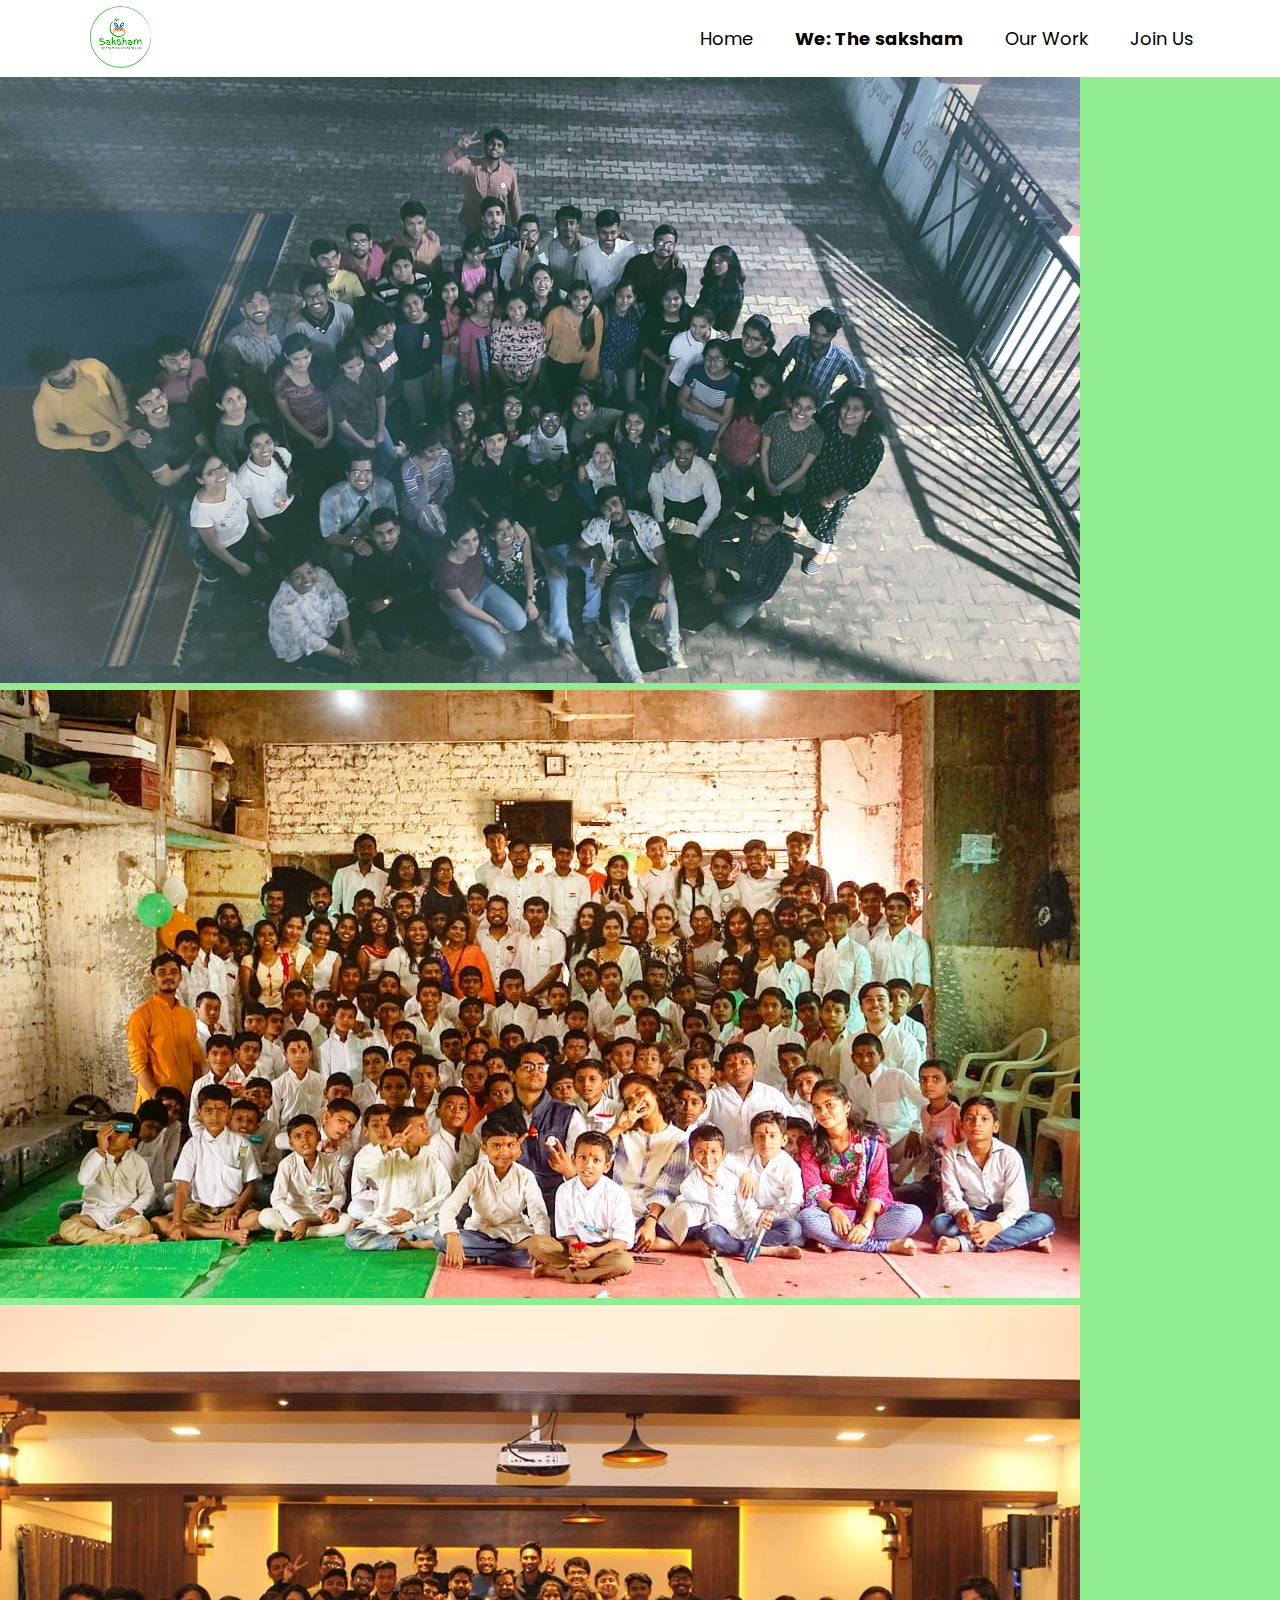
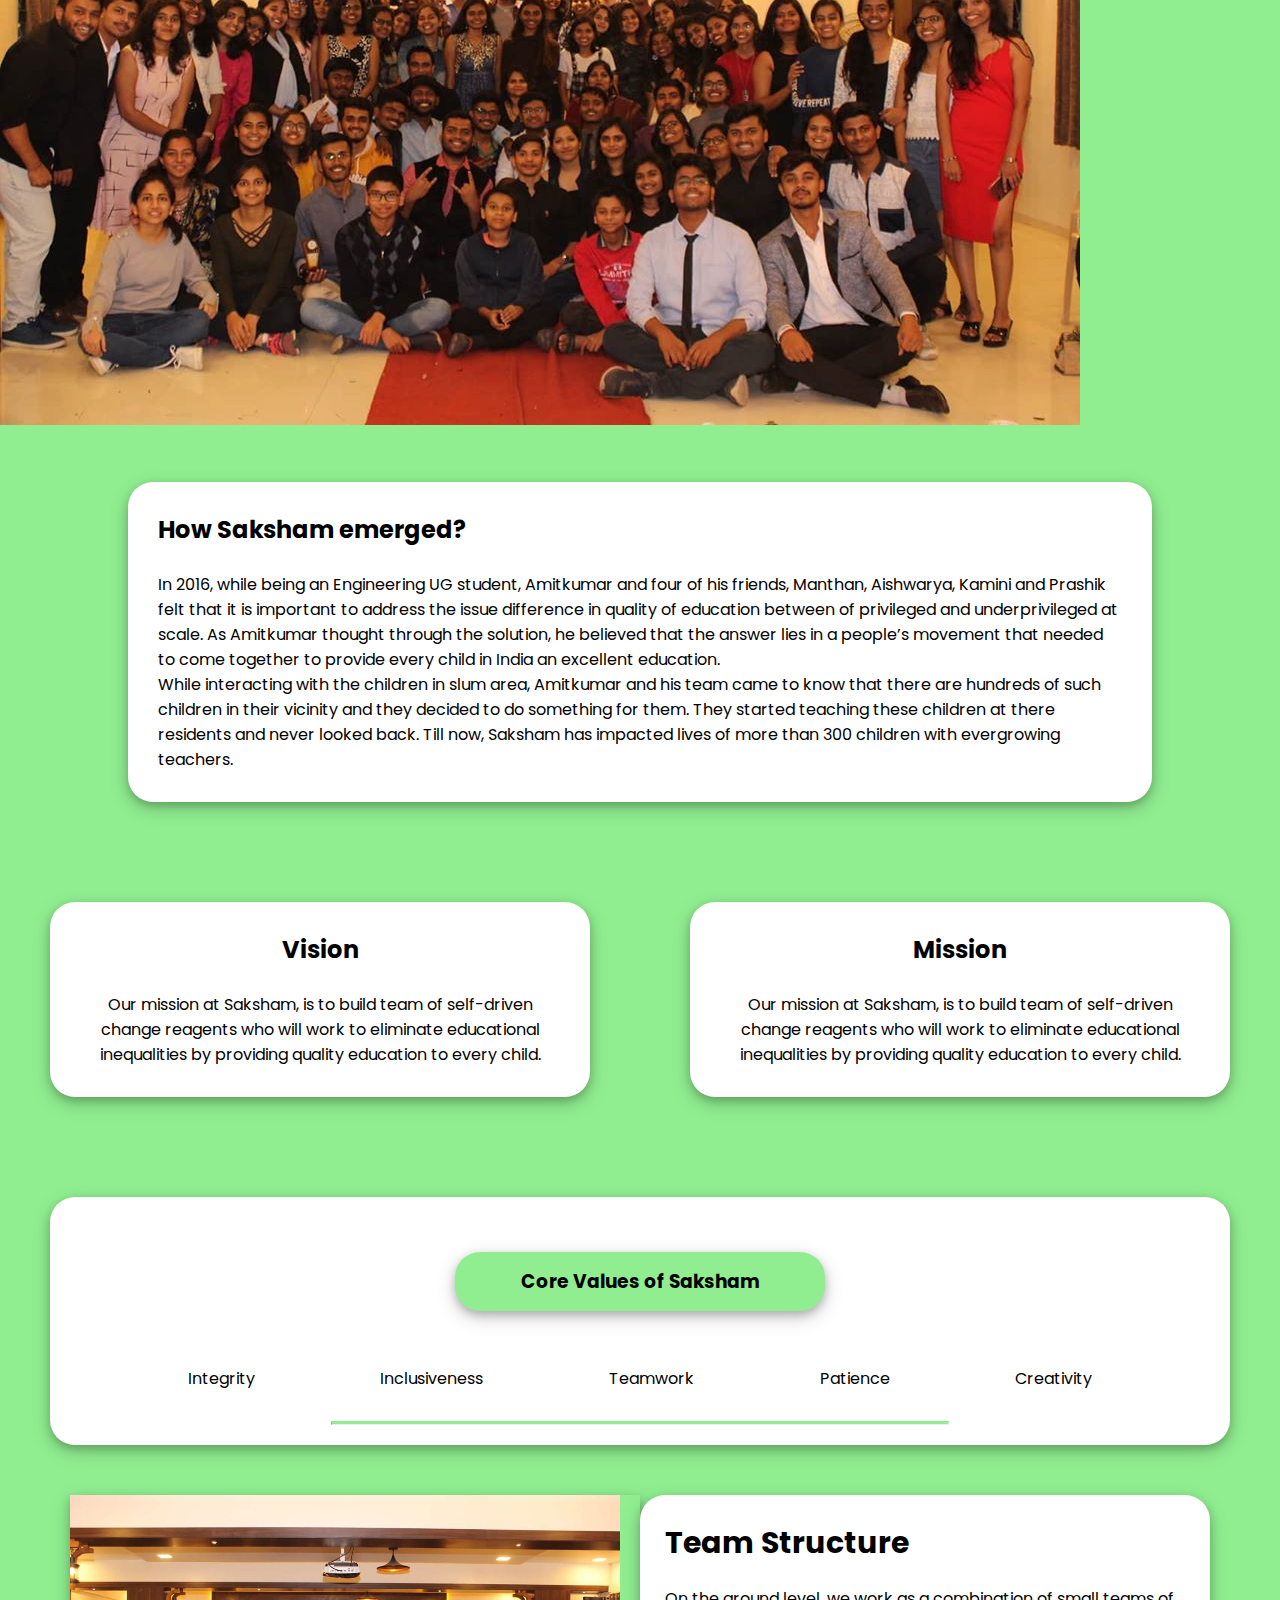
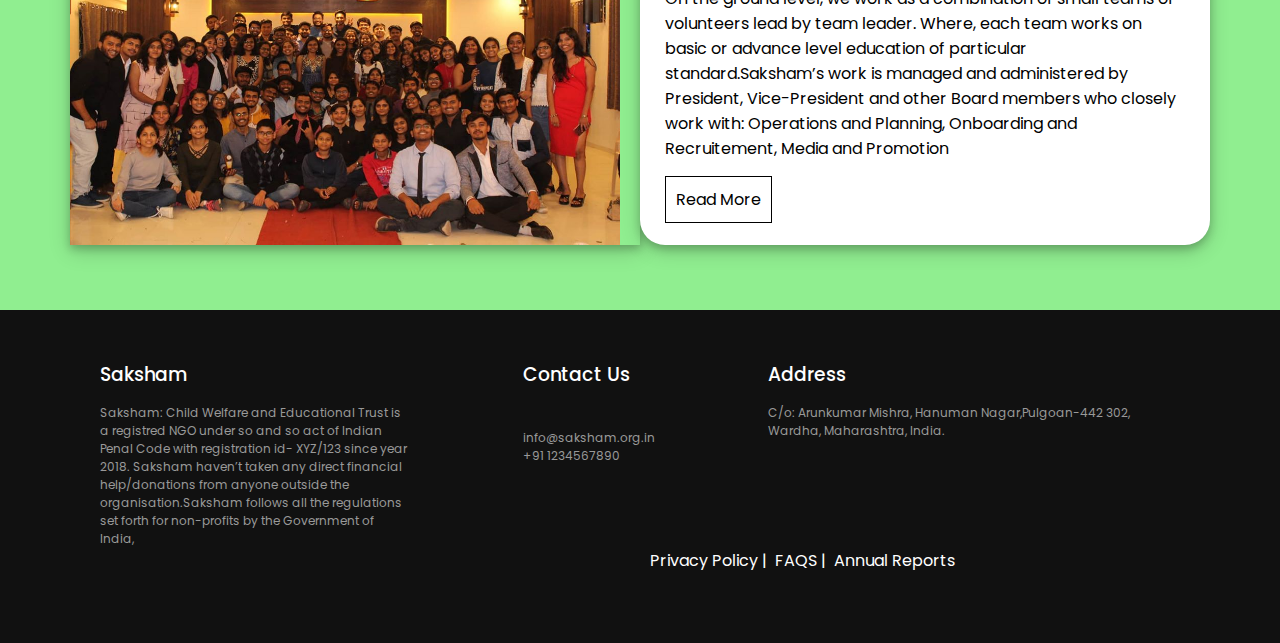
==== index.html @ bc0b61b4 "Updated index.html" ====
<!DOCTYPE html>
<html lang="en">
<head>
    <meta charset="UTF-8">
    <meta name="viewport" content="width=device-width, initial-scale=1.0">
	<link rel="stylesheet" href="https://stackpath.bootstrapcdn.com/bootstrap/4.5.0/css/bootstrap.min.css" integrity="sha384-9aIt2nRpC12Uk9gS9baDl411NQApFmC26EwAOH8WgZl5MYYxFfc+NcPb1dKGj7Sk" crossorigin="anonymous"> 
    	<link rel="stylesheet" href="https://stackpath.bootstrapcdn.com/font-awesome/4.7.0/css/font-awesome.min.css" integrity="sha384-wvfXpqpZZVQGK6TAh5PVlGOfQNHSoD2xbE+QkPxCAFlNEevoEH3Sl0sibVcOQVnN" crossorigin="anonymous">
    	
	<script src="https://code.jquery.com/jquery-3.5.1.slim.min.js" integrity="sha384-DfXdz2htPH0lsSSs5nCTpuj/zy4C+OGpamoFVy38MVBnE+IbbVYUew+OrCXaRkfj" crossorigin="anonymous"></script>
    <script src="https://cdn.jsdelivr.net/npm/popper.js@1.16.0/dist/umd/popper.min.js" integrity="sha384-Q6E9RHvbIyZFJoft+2mJbHaEWldlvI9IOYy5n3zV9zzTtmI3UksdQRVvoxMfooAo" crossorigin="anonymous"></script>
    <script src="https://stackpath.bootstrapcdn.com/bootstrap/4.5.0/js/bootstrap.min.js" integrity="sha384-OgVRvuATP1z7JjHLkuOU7Xw704+h835Lr+6QL9UvYjZE3Ipu6Tp75j7Bh/kR0JKI" crossorigin="anonymous"></script>
    <script src="script.js"></script>
	
	<link rel="icon" href="image/FinalLogo.png">
    <title>Saksham’s Home Page</title>
    <link rel="stylesheet" href="css/home.css">
	<link rel="stylesheet" href="css/basicStyling.css">
 
</head>

<body>
    <nav class="navbar">
        <div class="logo">
            <a href="#">
                <img src="image/FinalLogo.png" alt="see logo">
            </a>
        </div>

        <ul class="menu-items">
            <li>
                <a href="home.html" data-toggle="tooltip" title="Home">Home</a>
            </li>
            <li>
                <a href="#" style="font-weight: bold;" data-toggle="tooltip" ><!--title="Click here to know more about Saksham"-->We: The saksham</a>
            </li>
            <li>
                <a href="#" data-toggle="tooltip" title="Our Work & contribution towards society">Our Work</a>
            </li>
            <li>
                <a href="#" data-toggle="tooltip" title="Join Saksham">Join Us</a>
            </li>
           
        </ul>
    </nav>
	<!--Carousel for top images -->
        <div id="carouselExampleIndicators" class="carousel slide" data-ride="carousel">
            <ol class="carousel-indicators">
              <li data-target="#carouselExampleIndicators" data-slide-to="0" class="active"></li>
              <li data-target="#carouselExampleIndicators" data-slide-to="1"></li>
              <li data-target="#carouselExampleIndicators" data-slide-to="2"></li>
            </ol>
            <div class="carousel-inner">
              <div class="carousel-item active">
                <img class="d-block w-100" id="image" src="image/footer.jpg" alt="First slide">
              </div>
              <div class="carousel-item">
                <img class="d-block w-100" id="image" src="image/footer2.jpg" alt="Second slide" >
              </div>
              <div class="carousel-item">
                <img class="d-block w-100" id="image" src="image/footer1.jpg" alt="Third slide">
              </div>
            </div>
            <a class="carousel-control-prev" href="#carouselExampleIndicators" role="button" data-slide="prev">
              <span class="carousel-control-prev-icon" aria-hidden="true"></span>
              <span class="sr-only">Previous</span>
            </a>
            <a class="carousel-control-next" href="#carouselExampleIndicators" role="button" data-slide="next">
              <span class="carousel-control-next-icon" aria-hidden="true"></span>
              <span class="sr-only">Next</span>
            </a>
        </div>
		
		<div class="bg">
			<div class="main-text">
				<h2>How Saksham emerged?</h2>
				<br>
				<p>In 2016, while being an Engineering UG student, Amitkumar and four of his friends, Manthan, Aishwarya, Kamini and Prashik felt that it is important to address the
					issue difference in quality of education between of privileged and underprivileged at scale. As Amitkumar
					thought through the solution, he believed that the answer lies in a people’s
					movement that needed to come together to provide every child in India an excellent
					education.
				</p>
				<p>
					While interacting
					with the children in slum area, Amitkumar and his team came to know that there are hundreds of such children
					in their vicinity and they decided to do something for them. They started teaching these children at there residents and never looked back. Till now, Saksham has impacted lives of more than 300 children with evergrowing teachers.     
				</p>
			</div>
		</div>
		
		<div class="VM">
                <div class="vision">
                    <h2>Vision</h2>
					<br>
                    <p>Our mission at Saksham, is to build team of self-driven change reagents who will work to eliminate educational inequalities by providing quality education to every child.         
                    </p>

                </div>
                <div class="vision">
                    <h2>Mission</h2>
					<br>
                    <p>Our mission at Saksham, is to build team of self-driven change reagents who will work to eliminate educational inequalities by providing quality education to every child.     
                    </p>

                </div>
        </div>
		
		
		
		<div class="value">
				<div class="title">
                <h3>Core Values of Saksham</h3>
				</div>
                <div class="value_container">
                    <ul class="menu-items">
                        <li>
                            Integrity
                        </li>
                        <li>
                            Inclusiveness
                        </li>
                        <li>
                            Teamwork
                        </li>
                        <li>
                            Patience
                        </li>
                        <li>
                            Creativity
                        </li>
                       
                    </ul>
				<hr class="solid">

                </div>
		</div>
		
		<!--section class="details-section">
                
                <div class="section-content">
                    <img src="image/footer1.jpg" width="550" height="350"> 
                
                   
               
                    <div class="parallax-content">
                        <h2>Team Structure </h2>
						<br>
                        <p>On the ground level, we work as a combination of small teams of volunteers lead by team leader. Where, each team works on basic or advance level education of particular standard.Saksham’s work is managed and administered by President, Vice-President and other Board members who closely work with: Operations and Planning, Onboarding and Recruitement, Media and Promotion
        
						</p>
                    </div>
                
                </div>
        </section-->
		
		<div class="container">
				<div class="imgBx">
					<img src="image/footer1.jpg" width="550" height="350"> 
				</div>
				<div class= "card">
				<div class="contentBx">
					<div class="content">
						<h2>Team Structure</h2>
						<p>On the ground level, we work as a combination of small teams of
						volunteers lead by team leader. Where, each team works on basic or 
						advance level education of particular standard.Saksham’s work is 
						managed and administered by President, Vice-President and other 
						Board members who closely work with: Operations and Planning, 
						Onboarding and Recruitement, Media and Promotion
						</p>
						<a href="#">Read More</a>
					</div>
			   </div>
		       </div>
		</div>
		
		<!-- footer -->
        <footer>
           <!--<ul>
                <div class="sci">
                    <li>
                        <a href="#" data-toggle="tooltip" title="Facebook Page"><i class="fa fa-facebook-official" aria-hidden="true"></i></a>
                    </li>
                    <li>
                       <a href="#" data-toggle="tooltip" title="Twitter"><i class="fa fa-twitter" aria-hidden="true"></i></a>
                   </li>
                   <li>
                       <a href="#" data-toggle="tooltip" title="Instagram"><i class="fa fa-instagram" aria-hidden="true"></i></a>
                   </li>
                   <li>
                       <a href="#" data-toggle="tooltip" title="Youtube Channel"><i class="fa fa-youtube-play" aria-hidden="true"></i></a>
                   </li>
                </div>
            </ul>-->
		
         <div class="container1">
           
             <div class=" sec saksham">
                <h3>Saksham </h3>
                <p>Saksham: Child Welfare and  Educational Trust is a registred NGO under so and so act of Indian Penal Code
				with registration id- XYZ/123 since year 2018. Saksham haven’t taken any direct financial help/donations 
				from anyone outside the organisation.Saksham follows all the regulations set forth for non-profits by 
				the Government of India,
             </div>

            
            <div class="contactus">
               <h3>Contact Us </h3>
			   <br>
               <p>info@saksham.org.in 
			   <br>+91 1234567890

				</p>
            </div>
            <div class="adress">
               <h3>Address </h3>
               <p>C/o: Arunkumar Mishra,
				  Hanuman Nagar,Pulgoan-442 302,
				<br>
				  Wardha, Maharashtra, India.

			   </p>
            </div>
           
           
       <!-- college pic collage -->
           <div class="foot">
               <!-- college info -->
				
                   <!-- footer links -->
               
                    <a href="Privacy Policy">Privacy Policy   |</a>&nbsp;&nbsp;

               
                  
                    <a href="FAQs.html">	FAQS   |</a>&nbsp;&nbsp;

                  
                    <a href="Annual Reports.html">	 Annual Reports   </a>

                   
                  
           </div>
            
                   
        </footer>

		
		
</body>
</html>
---- css/home.css ----
@import url('https://fonts.googleapis.com/css?family=Poppins:200,300,400,500,600,700,800,900&display=swap');
*
{
	margin: 0;
	padding: 0;
	box-sizing: border-box;
	font-family: 'Poppins',sans-serif;
}

.main-text {
	background-color: white;
        width: 80%;
    	margin: 50px auto;
	color: black;
	padding: 30px;
	margin-bottom: 50px;
	border-radius:25px;
	box-shadow: 0 4px 8px 0 rgba(0, 0, 0, 0.2), 0 6px 20px 0 rgba(0, 0, 0, 0.19);
}

.VM {
	background-color: lightgreen;
   	display: flex ;
    /*text-align: center;
    width: auto;*/
    	justify-content: center;
}


.VM .vision {
	background-color: lightgreen;
    	background-color: white;
    	margin: 50px;
	text-align: center;
    /*margin-bottom: 50px;
    line-height: 20px;*/
    	position: relative;
	padding: 30px;
	box-shadow: 0 4px 8px 0 rgba(0, 0, 0, 0.2), 0 6px 20px 0 rgba(0, 0, 0, 0.19);
	border-radius:25px;
}


.value {
    	background-color: white;
    	text-align: center;
    	margin:50px;
    	justify-content: center;
    	padding: 75px;
	padding-top: 55px;
	padding-bottom: 20px;
	box-shadow: 0 4px 8px 0 rgba(0, 0, 0, 0.2), 0 6px 20px 0 rgba(0, 0, 0, 0.19);
	border-radius:25px;
}

.title h3 {
	background-color: lightgreen;
	color: black;
   	padding: 15px;
	padding-left: 10px;
	padding-right: 10px;
	width: 36%;
	margin: auto;
	box-shadow: 0 4px 8px 0 rgba(0, 0, 0, 0.2), 0 6px 20px 0 rgba(0, 0, 0, 0.19);
	border-radius:25px;
}

.value_container .menu-items {
    	display: flex;
    	list-style-type: none;
	justify-content: center;
}

.value_container li {
    	margin: 0 50px;
	/*padding-top: 30px;
    padding-bottom: 30px;*/
	margin: 75px auto;
	margin-bottom: 30px;
	margin-top: 55px;
}

hr.solid {
  	border-top: 3px solid lightgreen;
  	width: 60%;
  	margin: auto;
}

.container{
	position: relative;
	max-width: 1000px;
	display: flex;
	justify-content: center;
	align-items: center;
	min-width: 100%;
	min-height: 100%;
	margin: auto;
	margin-top: 40px;
	border-radius:0px;
}

.container .imgBx {
	position: relative;
	width: 570px;
	height: 350px;
	box-shadow: 0 4px 8px 0 rgba(0, 0, 0, 0.2), 0 6px 20px 0 rgba(0, 0, 0, 0.19);
}

.container .card {
	background-color: white;
	position: relative;
	width: 570px;
	height: 350px;
	padding: 25px;	
	border: none;
	box-shadow: 0 4px 8px 0 rgba(0, 0, 0, 0.2), 0 6px 20px 0 rgba(0, 0, 0, 0.19);
	border-radius:25px;
}

.container .card h2{
	font-size: 30px;
	color: black;
}

.container .card p{
	margin-top: 20px;
	color: black;
}

.container .card a{
	display: inline-block;
	margin-top: 15px;
	color: black;
	text-decoration: none;
	padding: 10px;
	border: 1px solid black;
}

/*.container .card {
	position: relative;
	display: flex;
	justify-content: center;
	align-items: center;
	flex-wrap: wrap;
	width: 90%;
	background: lightblue;
}





.container .card {
	position: absolute;
	left: 510px;
	width: 500px;
	height: 400px;
	background: lightblue;
	display: flex;
	justify-content: center;
	align-items: center;
}

.container .card h2{
	font-size: 30px;
	color: black;
}

.container .card p{
	margin-top: 10px;
	color: black;
}

.container .card a{
	display: inline-block;
	margin-top: 15px;
	color: black;
	text-decoration: none;
	padding: 10px;
	border: 1px solid black;
}*/

.footer-out {
	    width: 100%;
	    height: auto;
	    padding: 10px 10px;
	    background: #111;
	    display: flex;
	    justify-content: center;
	    margin-top: 10px;
}

footer {
	    width: 100%;
	    height: auto;
	    padding: 50px 100px;
	    background: #111;
	    display: flex;
	    justify-content: left;
	    flex-direction: row;
	    margin-top: 65px;
}


.sci {
    	   margin: auto;
    	   display: flex;
}
.sci ultra-condensed{
	   margin: auto;
}
.sci li {
    	  list-style: none;
}
.sci li a {
	    display: inline-block;
	    margin: 0 20px;
	    width: 100px;
}
footer .container1 {
	    display: flex;
	    margin-right: 50px;
	    justify-content: space-between;
	    flex-wrap: wrap ;
	    flex-direction: row;
}


footer .container1 .saksham {
	    width: 30%;

}
footer .container1 h3 {
	    position: relative;
	    color: #fff;
	    font-weight: 500;
	    margin-bottom: 15px;

}
footer .container1  h2:before
{
	    content: '';
	    position: absolute;
	    bottom: -5px;
	    left: 0;
	    width: 50px;
	    height: 2px;
	    background: #f00;
}
footer  p {
	    color: #999;
	    font-size: 12px;

}
footer .foot {
	    display: flex;
	    padding-left: 500px;
	    padding-bottom: 20px;
	    margin-left: 50px;
	    text-decoration: none;
}
.foot li {
    	    list-style: none;
}
/*
.foot li a {
    display: inline-block;
    margin: 0 20px;
    width: 100px;
}
---- css/basicStyling.css ----
body, html {
    width: 100%;
	min-height: 100vh;
	/*display: flex;*/
	justify-content: center;
	align-items: center;
	background-color:lightgreen;
}

a {
    color: white;
    text-decoration: none;
}

body {
    background-size: cover;
}

/*.bg {
	margin: 0;
	background: url('img/bg.svg') no-repeat;
	height: 100%;
	width: 100%;
}*/


.navbar {
    display: flex;
    justify-content: space-between;
    align-items: center;
    background-color: white;

    z-index: 200;
    padding: 0 86px;
    position: fixed; 
    top: 0; 
    width: 100%; 
    transition: top 0.3s;

}
.navbar .menu-items {
    display: flex;
    list-style-type: none;
}

.navbar .menu-items li {

    margin: 0 21px;

}
.navbar .menu-items li:nth-last-of-type(1) {
    margin-right: 0;
}

/*.navbar .menu-items li a:hover {
    background: rgb(38, 199, 38);
    color: black;
  }*/
  
.navbar .menu-items li a {
    text-decoration: none;
    color: black;
    font-size: 18px;

}
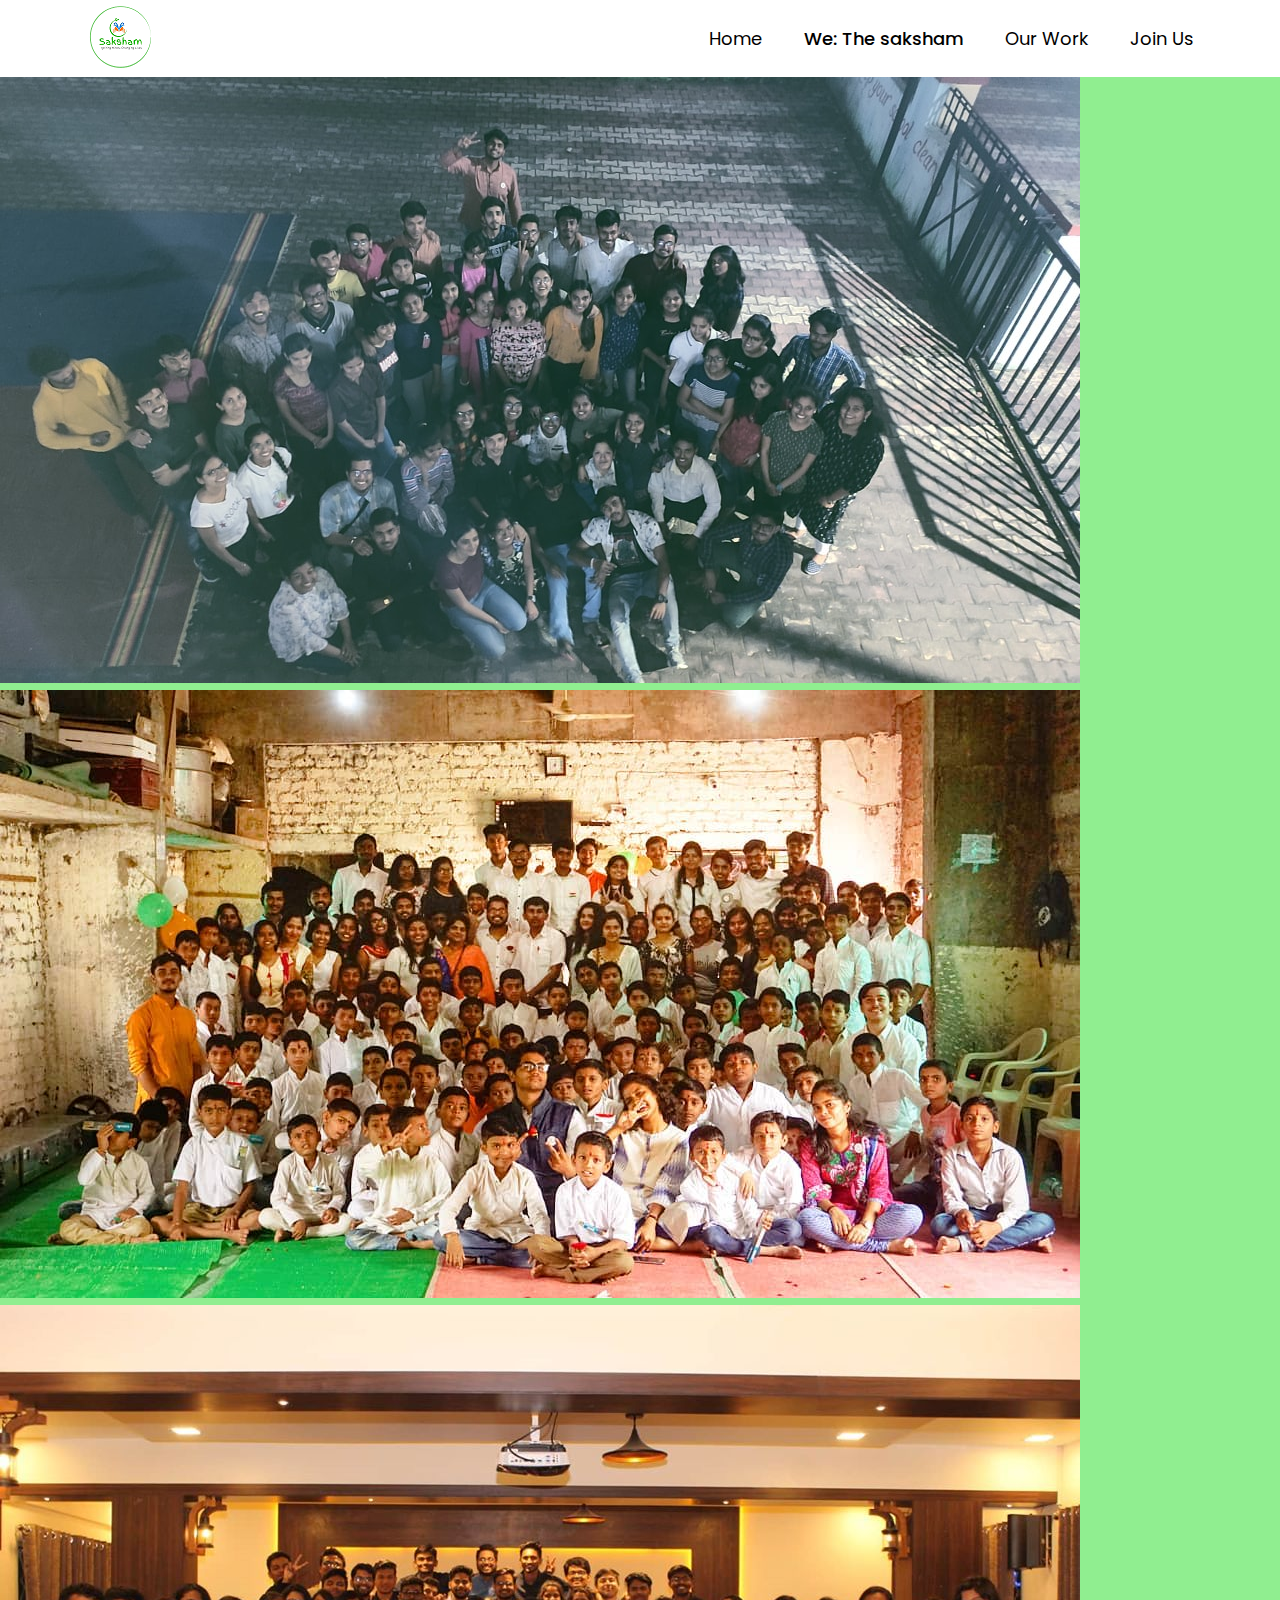
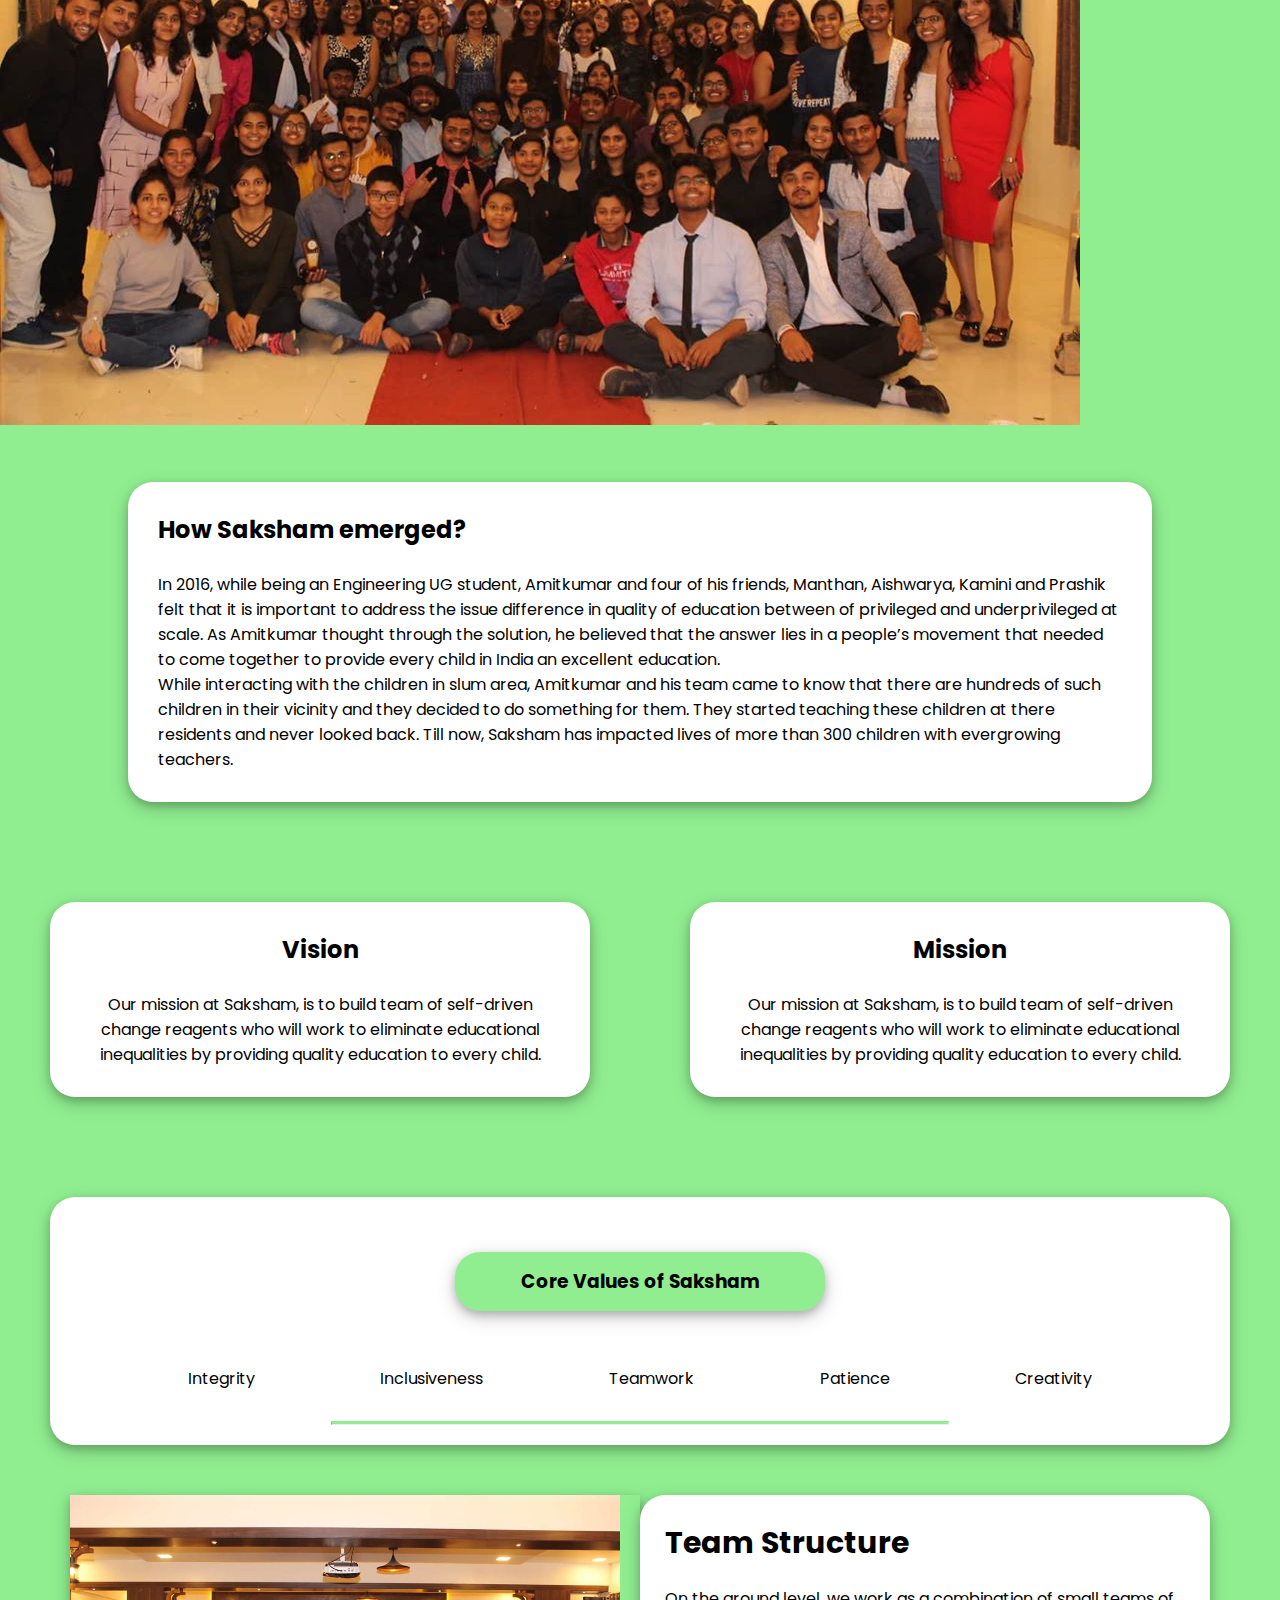
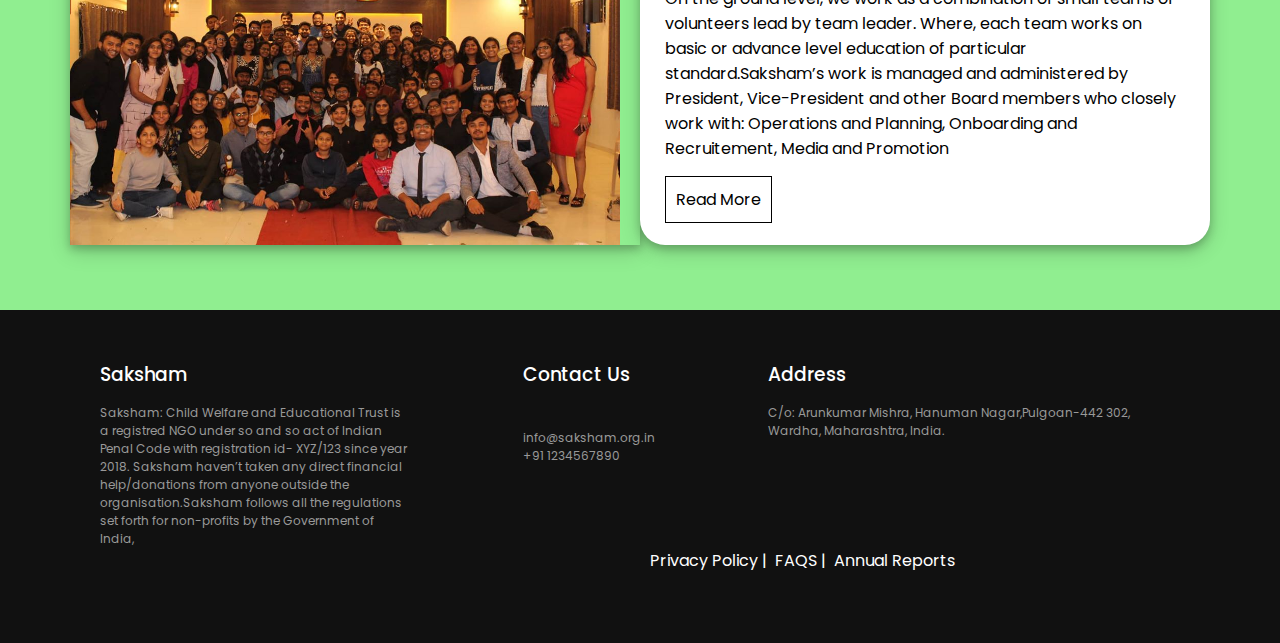
==== commit 97af8d64: "Update index.html" ====
--- a/index.html
+++ b/index.html
@@ -12,7 +12,7 @@
     <script src="script.js"></script>
 	
 	<link rel="icon" href="image/FinalLogo.png">
-    <title>Saksham’s Home Page</title>
+    <title>We: The Saksham</title>
     <link rel="stylesheet" href="css/home.css">
 	<link rel="stylesheet" href="css/basicStyling.css">
  
@@ -31,7 +31,7 @@
                 <a href="home.html" data-toggle="tooltip" title="Home">Home</a>
             </li>
             <li>
-                <a href="#" style="font-weight: bold;" data-toggle="tooltip" ><!--title="Click here to know more about Saksham"-->We: The saksham</a>
+                <a href="#" style="font-weight: 500;" data-toggle="tooltip" ><!--title="Click here to know more about Saksham"-->We: The saksham</a>
             </li>
             <li>
                 <a href="#" data-toggle="tooltip" title="Our Work & contribution towards society">Our Work</a>
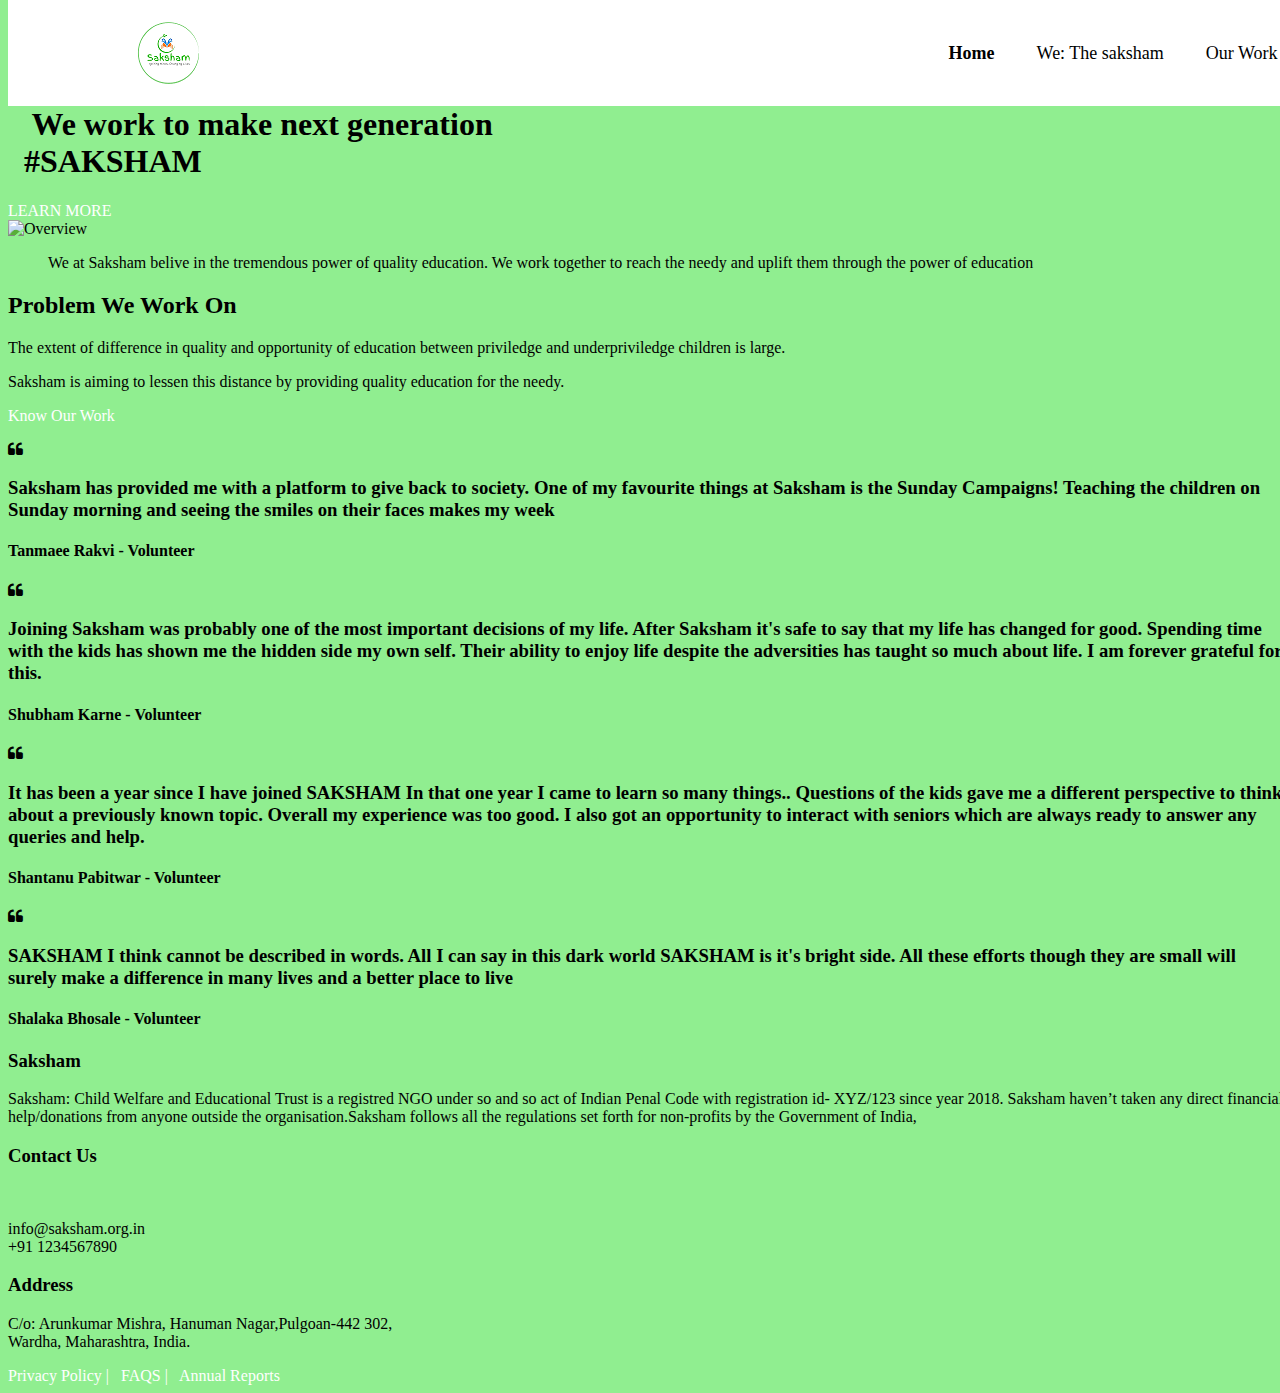
==== commit 5fafa5ec: "Updated three pages" ====
--- a/index.html
+++ b/index.html
@@ -1,181 +1,175 @@
 <!DOCTYPE html>
 <html lang="en">
 <head>
-    <meta charset="UTF-8">
-    <meta name="viewport" content="width=device-width, initial-scale=1.0">
-	<link rel="stylesheet" href="https://stackpath.bootstrapcdn.com/bootstrap/4.5.0/css/bootstrap.min.css" integrity="sha384-9aIt2nRpC12Uk9gS9baDl411NQApFmC26EwAOH8WgZl5MYYxFfc+NcPb1dKGj7Sk" crossorigin="anonymous"> 
-    	<link rel="stylesheet" href="https://stackpath.bootstrapcdn.com/font-awesome/4.7.0/css/font-awesome.min.css" integrity="sha384-wvfXpqpZZVQGK6TAh5PVlGOfQNHSoD2xbE+QkPxCAFlNEevoEH3Sl0sibVcOQVnN" crossorigin="anonymous">
+<!--
+Fitness Template
+http://www.templatemo.com/tm-487-fitness
+-->
+<title>Saksham's Home Page</title>
+
+<meta charset="UTF-8">
+<meta name="viewport" content="width=device-width, initial-scale=1, maximum-scale=1">
+
+
+<link rel="stylesheet" href="css/bootstrap.min.css">
+<link rel="stylesheet" href="css/animate.css">
+<link rel="stylesheet" href="css/font-awesome.min.css">
+<link rel="stylesheet" href="css/owl.theme.css">
+<link rel="stylesheet" href="css/owl.carousel.css">
+<link rel="stylesheet" href="https://stackpath.bootstrapcdn.com/bootstrap/4.5.0/css/bootstrap.min.css" integrity="sha384-9aIt2nRpC12Uk9gS9baDl411NQApFmC26EwAOH8WgZl5MYYxFfc+NcPb1dKGj7Sk" crossorigin="anonymous"> 
+<link rel="stylesheet" href="https://stackpath.bootstrapcdn.com/font-awesome/4.7.0/css/font-awesome.min.css" integrity="sha384-wvfXpqpZZVQGK6TAh5PVlGOfQNHSoD2xbE+QkPxCAFlNEevoEH3Sl0sibVcOQVnN" crossorigin="anonymous">
     	
-	<script src="https://code.jquery.com/jquery-3.5.1.slim.min.js" integrity="sha384-DfXdz2htPH0lsSSs5nCTpuj/zy4C+OGpamoFVy38MVBnE+IbbVYUew+OrCXaRkfj" crossorigin="anonymous"></script>
-    <script src="https://cdn.jsdelivr.net/npm/popper.js@1.16.0/dist/umd/popper.min.js" integrity="sha384-Q6E9RHvbIyZFJoft+2mJbHaEWldlvI9IOYy5n3zV9zzTtmI3UksdQRVvoxMfooAo" crossorigin="anonymous"></script>
-    <script src="https://stackpath.bootstrapcdn.com/bootstrap/4.5.0/js/bootstrap.min.js" integrity="sha384-OgVRvuATP1z7JjHLkuOU7Xw704+h835Lr+6QL9UvYjZE3Ipu6Tp75j7Bh/kR0JKI" crossorigin="anonymous"></script>
-    <script src="script.js"></script>
+<!-- Main css -->
+<link rel="stylesheet" href="css/style.css">
+<link rel="stylesheet" href="css/index.css">
+<link rel="stylesheet" href="css/basicStyling.css">
+<link rel="icon" href="image/FinalLogo.png">  
 	
-	<link rel="icon" href="image/FinalLogo.png">
-    <title>We: The Saksham</title>
-    <link rel="stylesheet" href="css/home.css">
-	<link rel="stylesheet" href="css/basicStyling.css">
- 
+<script src="https://code.jquery.com/jquery-3.5.1.slim.min.js" integrity="sha384-DfXdz2htPH0lsSSs5nCTpuj/zy4C+OGpamoFVy38MVBnE+IbbVYUew+OrCXaRkfj" crossorigin="anonymous"></script>
+<script src="https://cdn.jsdelivr.net/npm/popper.js@1.16.0/dist/umd/popper.min.js" integrity="sha384-Q6E9RHvbIyZFJoft+2mJbHaEWldlvI9IOYy5n3zV9zzTtmI3UksdQRVvoxMfooAo" crossorigin="anonymous"></script>
+<script src="https://stackpath.bootstrapcdn.com/bootstrap/4.5.0/js/bootstrap.min.js" integrity="sha384-OgVRvuATP1z7JjHLkuOU7Xw704+h835Lr+6QL9UvYjZE3Ipu6Tp75j7Bh/kR0JKI" crossorigin="anonymous"></script>
+<script src="script.js"></script>
+	   
+
+
 </head>
-
-<body>
-    <nav class="navbar">
-        <div class="logo">
-            <a href="#">
-                <img src="image/FinalLogo.png" alt="see logo">
-            </a>
-        </div>
-
-        <ul class="menu-items">
-            <li>
-                <a href="home.html" data-toggle="tooltip" title="Home">Home</a>
-            </li>
-            <li>
-                <a href="#" style="font-weight: 500;" data-toggle="tooltip" ><!--title="Click here to know more about Saksham"-->We: The saksham</a>
-            </li>
-            <li>
-                <a href="#" data-toggle="tooltip" title="Our Work & contribution towards society">Our Work</a>
-            </li>
-            <li>
-                <a href="#" data-toggle="tooltip" title="Join Saksham">Join Us</a>
-            </li>
-           
-        </ul>
-    </nav>
-	<!--Carousel for top images -->
-        <div id="carouselExampleIndicators" class="carousel slide" data-ride="carousel">
-            <ol class="carousel-indicators">
-              <li data-target="#carouselExampleIndicators" data-slide-to="0" class="active"></li>
-              <li data-target="#carouselExampleIndicators" data-slide-to="1"></li>
-              <li data-target="#carouselExampleIndicators" data-slide-to="2"></li>
-            </ol>
-            <div class="carousel-inner">
-              <div class="carousel-item active">
-                <img class="d-block w-100" id="image" src="image/footer.jpg" alt="First slide">
-              </div>
-              <div class="carousel-item">
-                <img class="d-block w-100" id="image" src="image/footer2.jpg" alt="Second slide" >
-              </div>
-              <div class="carousel-item">
-                <img class="d-block w-100" id="image" src="image/footer1.jpg" alt="Third slide">
-              </div>
-            </div>
-            <a class="carousel-control-prev" href="#carouselExampleIndicators" role="button" data-slide="prev">
-              <span class="carousel-control-prev-icon" aria-hidden="true"></span>
-              <span class="sr-only">Previous</span>
-            </a>
-            <a class="carousel-control-next" href="#carouselExampleIndicators" role="button" data-slide="next">
-              <span class="carousel-control-next-icon" aria-hidden="true"></span>
-              <span class="sr-only">Next</span>
-            </a>
-        </div>
-		
-		<div class="bg">
-			<div class="main-text">
-				<h2>How Saksham emerged?</h2>
-				<br>
-				<p>In 2016, while being an Engineering UG student, Amitkumar and four of his friends, Manthan, Aishwarya, Kamini and Prashik felt that it is important to address the
-					issue difference in quality of education between of privileged and underprivileged at scale. As Amitkumar
-					thought through the solution, he believed that the answer lies in a people’s
-					movement that needed to come together to provide every child in India an excellent
-					education.
-				</p>
-				<p>
-					While interacting
-					with the children in slum area, Amitkumar and his team came to know that there are hundreds of such children
-					in their vicinity and they decided to do something for them. They started teaching these children at there residents and never looked back. Till now, Saksham has impacted lives of more than 300 children with evergrowing teachers.     
-				</p>
-			</div>
-		</div>
-		
-		<div class="VM">
-                <div class="vision">
-                    <h2>Vision</h2>
-					<br>
-                    <p>Our mission at Saksham, is to build team of self-driven change reagents who will work to eliminate educational inequalities by providing quality education to every child.         
-                    </p>
-
-                </div>
-                <div class="vision">
-                    <h2>Mission</h2>
-					<br>
-                    <p>Our mission at Saksham, is to build team of self-driven change reagents who will work to eliminate educational inequalities by providing quality education to every child.     
-                    </p>
-
-                </div>
-        </div>
-		
-		
-		
-		<div class="value">
-				<div class="title">
-                <h3>Core Values of Saksham</h3>
-				</div>
-                <div class="value_container">
-                    <ul class="menu-items">
-                        <li>
-                            Integrity
-                        </li>
-                        <li>
-                            Inclusiveness
-                        </li>
-                        <li>
-                            Teamwork
-                        </li>
-                        <li>
-                            Patience
-                        </li>
-                        <li>
-                            Creativity
-                        </li>
-                       
-                    </ul>
-				<hr class="solid">
-
-                </div>
-		</div>
-		
-		<!--section class="details-section">
-                
-                <div class="section-content">
-                    <img src="image/footer1.jpg" width="550" height="350"> 
-                
-                   
-               
-                    <div class="parallax-content">
-                        <h2>Team Structure </h2>
-						<br>
-                        <p>On the ground level, we work as a combination of small teams of volunteers lead by team leader. Where, each team works on basic or advance level education of particular standard.Saksham’s work is managed and administered by President, Vice-President and other Board members who closely work with: Operations and Planning, Onboarding and Recruitement, Media and Promotion
-        
-						</p>
-                    </div>
-                
-                </div>
-        </section-->
+<body data-spy="scroll" data-target=".navbar-collapse" data-offset="50">
+
+
+<!-- =========================
+     PRE LOADER       
+============================== -->
+<div  class="preloader">
+
+	<div class="sk-spinner sk-spinner-pulse"></div>
+
+</div>
+
+
+
+<nav class="navbar navbar-expand-sm no-radius">
+			<ul class="navbar-nav mr-auto">
+				<div class="logo">
+				<a href="#">
+					<img src="image/FinalLogo.png" alt="see logo">
+				</a>
+				</div>
+			</ul>
+		</div>
+		
+		
+		
+			<ul class="navbar-nav ml-auto menu-items">
+				<li>
+				<a href="#" style="font-weight: 700;"> <!--data-toggle="tooltip" title="Home"-->Home</a>
+				</li>
+				<li>
+				<a href="we.html"  data-toggle="tooltip" title="Know more about Saksham">We: The saksham</a>
+				</li>
+				<li>
+				<a href="our_work.html" data-toggle="tooltip" title="Our Work & contribution towards society">Our Work</a>
+				</li>
+				<li>
+				<a href="#" data-toggle="tooltip" title="Join Saksham">Join Us</a>
+				</li>
+			</ul>
+		</div>
+</nav>
+
+<!-- =========================
+    HOME SECTION   
+============================== -->
+<section id="home" class="parallax-section">
 		
 		<div class="container">
-				<div class="imgBx">
-					<img src="image/footer1.jpg" width="550" height="350"> 
-				</div>
-				<div class= "card">
-				<div class="contentBx">
-					<div class="content">
-						<h2>Team Structure</h2>
-						<p>On the ground level, we work as a combination of small teams of
-						volunteers lead by team leader. Where, each team works on basic or 
-						advance level education of particular standard.Saksham’s work is 
-						managed and administered by President, Vice-President and other 
-						Board members who closely work with: Operations and Planning, 
-						Onboarding and Recruitement, Media and Promotion
-						</p>
-						<a href="#">Read More</a>
-					</div>
-			   </div>
-		       </div>
-		</div>
-		
-		<!-- footer -->
-        <footer>
+			<div class="row">
+
+				<div class="col-md-offset-1 col-md-10 col-sm-12">
+					
+					<h2 class="wow bounceIn" style="color: black;" data-wow-delay="0.9s"><span> &nbsp;&nbsp; Lets #ConnectToEducate &nbsp;&nbsp;</span></h2><br>
+					<h1 class="wow fadeInUp" style="color: black;" data-wow-delay="1.6s"><span>&nbsp;&nbsp; We work to make next generation &nbsp;&nbsp; <br>&nbsp;&nbsp;#SAKSHAM &nbsp;&nbsp;</span></h1>
+					<a href="#overview" class="wow fadeInUp smoothScroll btn btn-default" data-wow-delay="2s">LEARN MORE</a>
+				</div>
+
+			</div>
+		</div>
+</section>
+
+
+<!-- =========================
+    OVERVIEW SECTION   
+============================== -->
+<section id="overview" class="parallax-section">
+	<div class="container">
+		<div class="row">
+
+			<div class="col-md-6 col-sm-12">
+				<img src="images/overview-img.jpg" class="img-responsive" alt="Overview">
+				<blockquote class="wow fadeInUp" data-wow-delay="1.9s">We at Saksham belive in the tremendous power of quality education. We work together to reach the needy and uplift them through the power of education </blockquote>
+			</div>
+
+			<div class="col-md-1"></div>
+
+			<div class="wow fadeInUp col-md-4 col-sm-12" data-wow-delay="1s">
+				<div class="overview-detail">
+					<h2>Problem We Work On </h2>
+					<p>The extent of difference in quality and opportunity of education between priviledge and underpriviledge children is large.</p>
+					<p>Saksham is aiming to lessen this distance by providing quality education for the needy. <p>
+					<a href="our_work.html" class="btn btn-default smoothScroll">Know Our Work</a>
+				</div>
+			</div>
+
+			<div class="col-md-1"></div>
+
+		</div>
+	</div>
+</section>
+
+
+
+
+<!-- =========================
+    TESTIMONIAL SECTION   
+============================== -->
+<section id="testimonial" class="parallax-section">
+	<div class="container">
+		<div class="row">
+
+			<!-- Testimonial Owl Carousel section
+			================================================== -->
+			<div id="owl-testimonial" class="owl-carousel">
+
+				<div class="item col-md-offset-2 col-md-8 col-sm-offset-1 col-sm-10 wow fadeInUp" data-wow-delay="0.6s">
+					<i class="fa fa-quote-left"></i>
+					<h3>Saksham has provided me with a platform to give back to society. One of my favourite things at Saksham is the Sunday Campaigns! Teaching the children on Sunday morning and seeing the smiles on their faces makes my week</h3>
+					<h4>Tanmaee Rakvi - Volunteer</h4>
+				</div>
+
+				<div class="item col-md-offset-2 col-md-8 col-sm-offset-1 col-sm-10 wow fadeInUp" data-wow-delay="0.6s">
+					<i class="fa fa-quote-left"></i>
+					<h3>Joining Saksham was probably one of the most important decisions of my life. After Saksham it's safe to say that my life has changed for good. Spending time with the kids has shown me the hidden side my own self. Their ability to enjoy life despite the adversities has taught so much about life. I am forever grateful for this.</h3>
+					<h4>Shubham Karne - Volunteer</h4>
+				</div>
+
+				<div class="item col-md-offset-2 col-md-8 col-sm-offset-1 col-sm-10 wow fadeInUp" data-wow-delay="0.6s">
+					<i class="fa fa-quote-left"></i>
+					<h3>It has been a year since I have joined SAKSHAM In that one year I came to learn so many things.. Questions of the kids gave me a different perspective to think about a previously known topic. Overall my experience was too good. I also got an opportunity to interact with seniors which are always ready to answer any queries and help.</h3>
+					<h4>Shantanu Pabitwar - Volunteer</h4>
+				</div>
+
+				<div class="item col-md-offset-2 col-md-8 col-sm-offset-1 col-sm-10 wow fadeInUp" data-wow-delay="0.6s">
+					<i class="fa fa-quote-left"></i>
+					<h3>SAKSHAM I think cannot be described in words. All I can say in this dark world SAKSHAM is it's bright side. All these efforts though they are small will surely make a difference in many lives and a better place to live</h3>
+					<h4>Shalaka Bhosale - Volunteer</h4>
+				</div>
+				
+			</div>
+
+		</div>
+	</div>
+</section>
+
+<footer>
            <!--<ul>
                 <div class="sci">
                     <li>
@@ -243,9 +237,21 @@
            </div>
             
                    
-        </footer>
-
-		
-		
+ </footer>
+
+
+<!-- =========================
+     SCRIPTS   
+============================== -->
+<script src="js/jquery.js"></script>
+<script src="js/bootstrap.min.js"></script>
+<script src="js/jquery.parallax.js"></script>
+<script src="js/jquery.nav.js"></script>
+<script src="js/jquery.backstretch.min.js"></script>
+<script src="js/owl.carousel.min.js"></script>
+<script src="js/smoothscroll.js"></script>
+<script src="js/wow.min.js"></script>
+<script src="js/custom.js"></script>
+
 </body>
-</html>
+</html>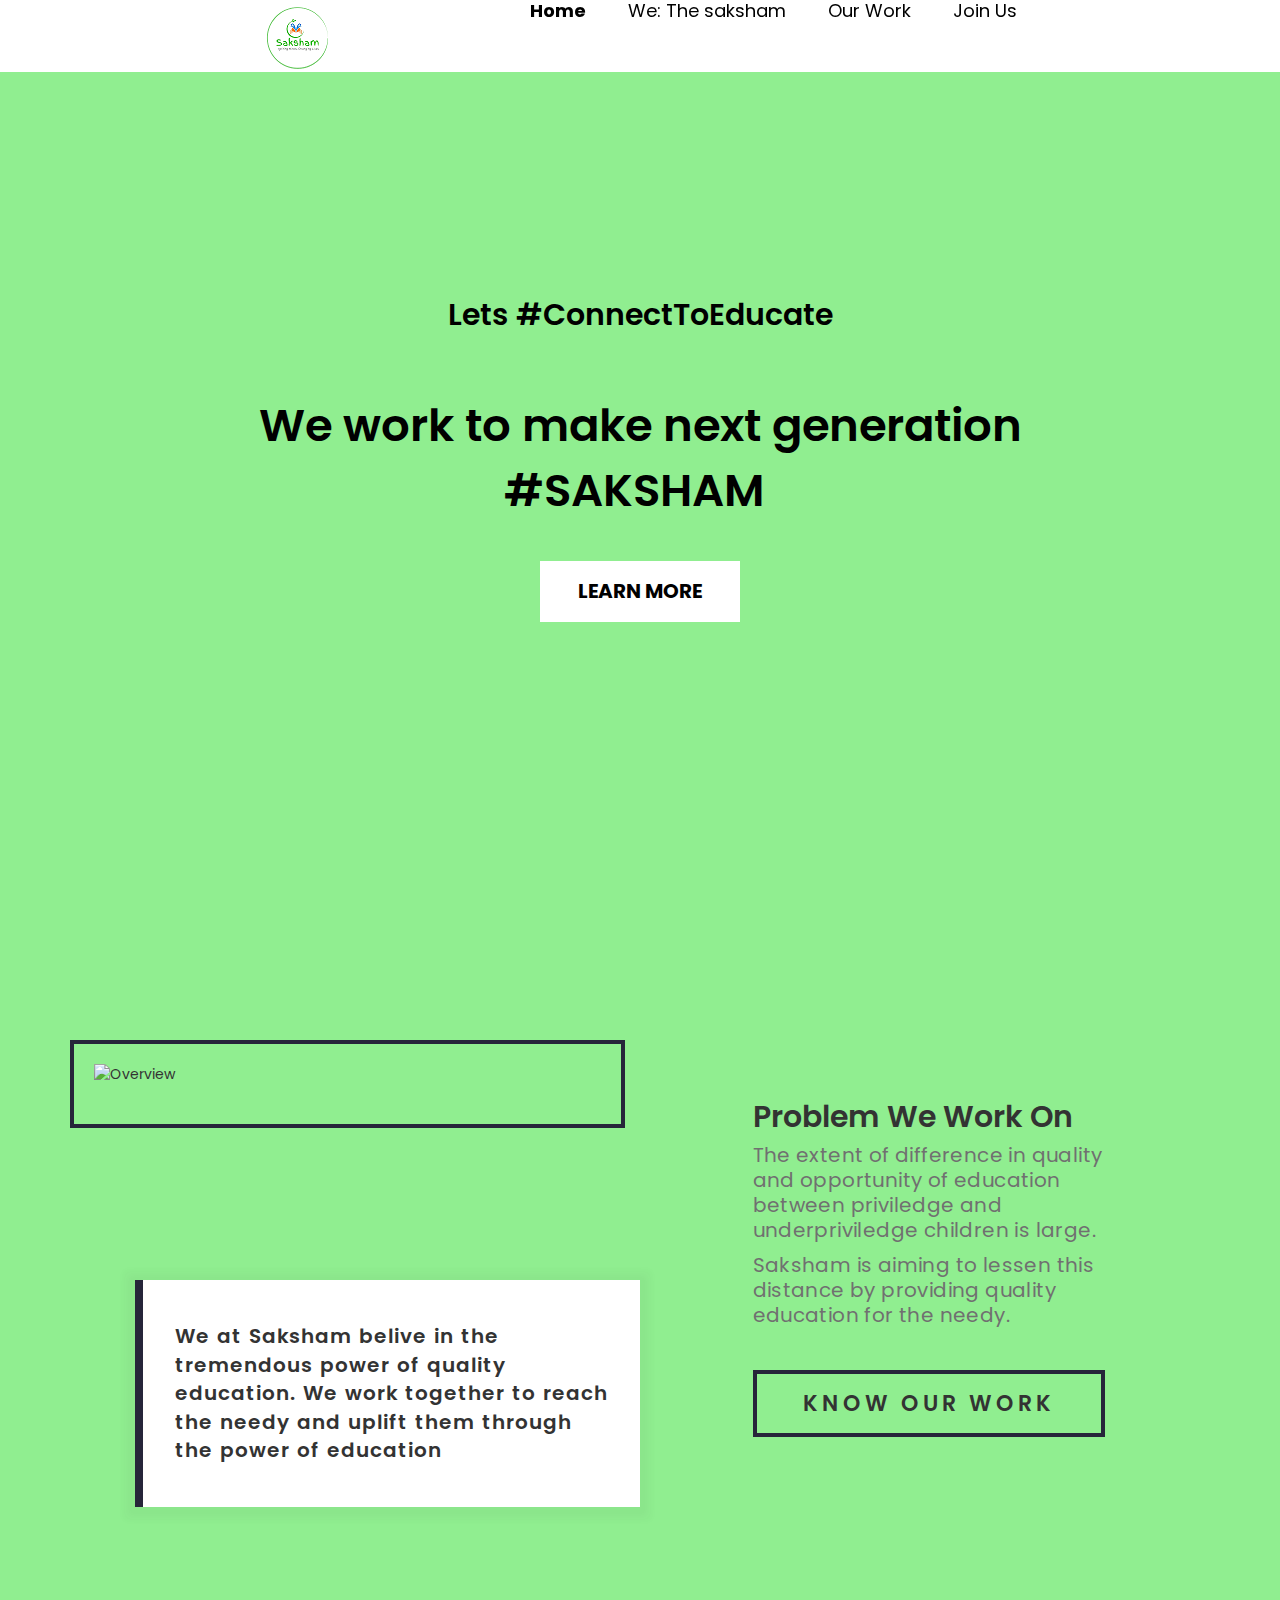
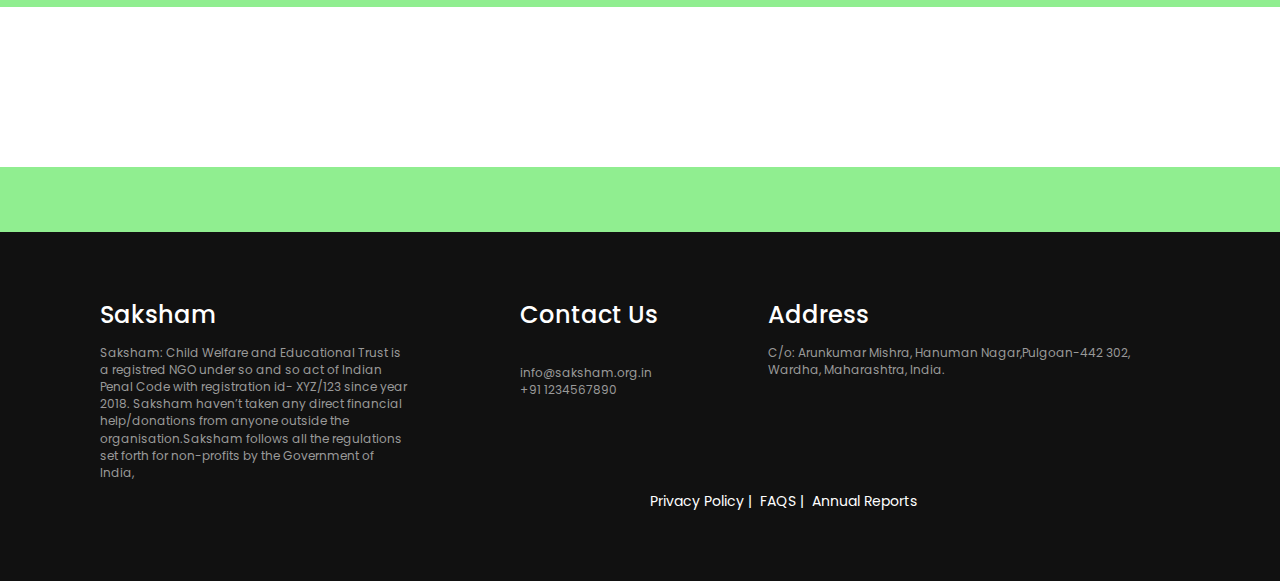
==== commit 2eb67321: "Modified index file" ====
--- a/index.html
+++ b/index.html
@@ -38,12 +38,12 @@
 
 <!-- =========================
      PRE LOADER       
-============================== -->
+============================== >
 <div  class="preloader">
 
 	<div class="sk-spinner sk-spinner-pulse"></div>
 
-</div>
+</div-->
 
 
 
@@ -254,4 +254,4 @@
 <script src="js/custom.js"></script>
 
 </body>
-</html>+</html>
--- a/css/style.css
+++ b/css/style.css
@@ -0,0 +1,1002 @@
+
+body {
+    background: lightgreen;
+    /*font-family: 'Source Sans Pro', sans-serif;*/
+    font-style: normal;
+    /*font-weight: 300;*/
+}
+
+html,body {
+      width: 100%;
+     overflow-x: hidden;
+  }
+
+
+/*---------------------------------------
+    Typorgraphy              
+-----------------------------------------*/
+
+
+#trainer h2,
+#newsletter h2,
+#blog h2,
+#price h2 {
+  padding-bottom: 2px;
+}
+
+blockquote, h3 {
+   /*font-family: 'Lora', sans-serif;
+  font-style: italic;*/
+}
+
+#home h3,
+#overview h3,
+#testimonial h3 {
+  line-height: 36px;
+}
+
+h4 {
+    color: #999;
+    /*letter-spacing: 2px;*/
+    margin-top: 22px;
+}
+
+#home p,
+#overview p,
+#testimonial p {
+    color: #707070;
+    font-size: 20px;
+    line-height: 25px;
+    letter-spacing: 0.4px;
+}
+
+a {
+  text-decoration: none !important;
+  outline: none;
+}
+
+
+/*---------------------------------------
+    General               
+-----------------------------------------*/
+#trainer,
+#blog,
+#price {
+    padding-top: 10rem;
+    padding-bottom: 10rem;
+}
+
+#home,
+#trainer,
+#newsletter,
+#price,
+#testimonial,
+#blog-header {
+  text-align: center;
+}
+
+.no-radius{
+    border-radius:0px !important;
+}
+
+.parallax-section {
+  background-attachment: fixed !important;
+  background-size: cover !important;
+}
+
+
+
+/*---------------------------------------
+    Preloader section              
+-----------------------------------------*/
+.preloader {
+  position: fixed;
+  top: 0;
+  left: 0;
+  width: 100%;
+  height: 100%;
+  z-index: 99999;
+  display: flex;
+  flex-flow: row nowrap;
+  justify-content: center;
+  align-items: center;
+  background: none repeat scroll 0 0 #ffffff;
+}
+
+.sk-spinner-pulse {
+  width: 40px;
+  height: 40px;
+  background-color: #26253a;
+  border-radius: 100%;
+  -webkit-animation: sk-pulseScaleOut 1s infinite ease-in-out;
+          animation: sk-pulseScaleOut 1s infinite ease-in-out; }
+
+@-webkit-keyframes sk-pulseScaleOut {
+  0% {
+    -webkit-transform: scale(0);
+            transform: scale(0); }
+  100% {
+    -webkit-transform: scale(1);
+            transform: scale(1);
+    opacity: 0; } }
+
+@keyframes sk-pulseScaleOut {
+  0% {
+    -webkit-transform: scale(0);
+            transform: scale(0); }
+  100% {
+    -webkit-transform: scale(1);
+            transform: scale(1);
+    opacity: 0; } }
+
+
+
+
+/*---------------------------------------
+    Navigation section              
+-----------------------------------------
+.navbar-default {
+    background: #ffffff;
+    border-bottom: 2px solid #f9f9f9;
+    box-shadow: none;
+    margin: 0 !important;
+}
+
+.navbar-default .navbar-brand {
+  color: #505050;
+  font-size: 36px;
+  font-weight: bold;
+  line-height: 50px;
+  margin: 0;
+}
+
+.navbar-default .navbar-nav li a {
+    color: #999;
+    font-size: 24px;
+    font-weight: 300;
+    line-height: 60px;
+    letter-spacing: 0.6px;
+    transition: all 0.4s ease-in-out;
+	-webkit-transition: all 0.4s ease-in-out;
+    -moz-transition: all 0.4s ease-in-out;
+    -ms-transition: all 0.4s ease-in-out;
+}
+
+.navbar-default .navbar-nav li a:hover {
+  color: #000;
+}
+
+.navbar-default .navbar-nav > li > a:hover,
+.navbar-default .navbar-nav > li > a:focus {
+  color: #000;
+  background-color: transparent;
+}
+
+.navbar-default .navbar-nav > .active > a,
+.navbar-default .navbar-nav > .active > a:hover,
+.navbar-default .navbar-nav > .active > a:focus {
+  color: #000;
+  background-color: transparent;
+}
+
+.navbar-default .navbar-toggle {
+     border: none;
+     padding-top: 10px;
+  }
+
+.navbar-default .navbar-toggle .icon-bar {
+    color: #000;
+    border-color: transparent;
+  }
+
+.navbar-default .navbar-toggle:hover,
+.navbar-default .navbar-toggle:focus { 
+  color: #000;
+  background-color: transparent;
+}
+
+*/
+
+/*---------------------------------------
+    Home section              
+-----------------------------------------*/
+#home {
+    background: 50% 0 repeat-y fixed;
+    -webkit-background-size: cover;
+    background-size: cover;
+    background-position: center center;
+    color: #ffffff;
+    display: -webkit-box;
+    display: -webkit-flex;
+     display: -ms-flexbox;
+    display: flex;
+    -webkit-box-align: center;
+     -webkit-align-items: center;
+      -ms-flex-align: center;
+          align-items: center;
+    height: 100vh;
+}
+
+#home h3 {
+  /*letter-spacing: 2px;*/
+}
+
+#home .btn {
+  background: white;
+  border: none;
+  border-radius: 0px;
+  color: black;
+  font-size: 20px;
+  font-weight: bold;
+  /*letter-spacing: 4px;*/
+  padding: 16px 38px;
+  margin-top: 28px;
+  transition: all 0.4s ease-in-out;
+}
+
+#home .btn:hover {
+  background: black;
+  color: white;
+}
+
+
+
+/*---------------------------------------
+   Overview  section              
+-----------------------------------------*/
+#overview {
+  padding-top: 14rem;
+  padding-bottom: 20rem;
+  position: relative;
+}
+
+#overview img {
+  border: 4px solid #26253a;
+  padding: 20px 20px 40px 20px;
+}
+
+#overview blockquote {
+  background: #ffffff;
+  box-shadow: 0px 2px 8px 10px rgba(50, 50, 50, 0.04);
+  border-left: 8px solid #26253a;
+  word-spacing: 1px;
+  letter-spacing: 1px;
+  position: absolute;
+  font-size: 20px;
+  top: 240px;
+  left: 80px;
+  padding: 42px 32px;
+}
+
+#overview .overview-detail {
+  position: relative;
+  top: 40px;
+}
+
+#overview .btn {
+  background: transparent;
+  border: 4px solid #26253a;
+  border-radius: 0px;
+  font-size: 22px;
+  font-weight: 600;
+  letter-spacing: 4px;
+  text-transform: uppercase;
+  padding: 14px 46px;
+  transition: all 0.4s ease-in-out;
+  margin-top: 32px;
+}
+
+#overview .btn:hover {
+  background: #26253a;
+  color: #ffffff;
+}
+
+
+
+/*---------------------------------------
+   Trainer section              
+-----------------------------------------*/
+#trainer {
+  background: #f9f9f9;
+}
+
+#trainer h3 {
+  letter-spacing: 1px;
+  margin-top: 0px;
+  padding-bottom: 12px;
+}
+
+#trainer img {
+  width: 100%;
+}
+
+#trainer .trainer-thumb {
+  position: relative;
+  margin-top: 72px;
+  margin-bottom: 32px;
+  padding: 0px;
+}
+
+#trainer .trainer-thumb .trainer-overlay {
+  background: #26253a;
+  color: #ffffff;
+  position: absolute;
+  width: 100%;
+  height: 100%;
+  text-align: center;
+  vertical-align: middle;
+  opacity: 0;
+  top: 0px;
+  right: 0px;
+  bottom: 0px;
+  left: 0px;
+  transition: all 0.4s ease-in-out;
+}
+
+#trainer .trainer-thumb:hover .trainer-overlay {
+  opacity: 0.9;
+  transform: scale(0.9);
+}
+
+#trainer .trainer-thumb .trainer-overlay h2 {
+  padding-bottom: 0px;
+}
+
+#trainer .trainer-thumb .trainer-des {
+  position: absolute;
+  top: 50%;
+  left: 50%;
+  -webkit-transform:translate(-50%,-50%);
+      -ms-transform:translate(-50%,-50%);
+          transform:translate(-50%,-50%);
+}
+
+
+
+/*---------------------------------------
+   Newsletter section              
+-----------------------------------------*/
+#newsletter {
+    background: url('../images/newsletter-bg.jpg') 50% 0 repeat-y fixed;
+    background-size: cover;
+    background-position: center center;
+    color: #ffffff;
+    padding-top: 12rem;
+    padding-bottom: 12rem;
+}
+
+#newsletter .newsletter_detail {
+  padding-top: 3rem;
+}
+
+#newsletter .form-control {
+  background: transparent;
+  border: none;
+  border-bottom: 1px solid #999;
+  border-radius: 0px;
+  box-shadow: none;
+  font-size: 20px;
+  margin-bottom: 16px;
+  transition: all 0.4s ease-in-out;
+}
+
+#newsletter .form-control:focus {
+  border-bottom-color: #ffffff;
+}
+
+#newsletter input {
+  height: 45px;
+}
+
+#newsletter input[type="submit"] {
+  background: #26253a;
+  border: none;
+  color: #ffffff;
+  font-size: 20px;
+  font-weight: bold;
+  letter-spacing: 4px;
+  height: 65px;
+  margin-top: 42px;
+  transition: all 0.4s ease-in-out;
+}
+
+#newsletter input[type="submit"]:hover {
+  background: #ffffff;
+  color: #26253a;
+}
+
+
+
+/*---------------------------------------
+    Blog section              
+-----------------------------------------*/
+#blog .blog-thumb {
+  border: 1px solid #f0f0f0;
+  position: relative;
+  padding: 60px;
+  -wekbit-transition: all 1000ms linear;
+  transition: all 1000ms linear;
+}
+
+#blog .blog-thumb:hover {
+  background: url('../images/blog-thumb.jpg');
+   -webkit-background-size: cover;
+  background-size: cover;
+  background-position: center center;
+  color: #ffffff;
+}
+
+#blog .blog-thumb:hover .blog-date, #blog .blog-thumb:hover h3 a,
+#blog .blog-thumb:hover #blog-author {color: #ffffff;}
+
+#blog .col-md-6:nth-child(2) .blog-thumb,
+#blog .col-md-6:nth-child(3) .blog-thumb {
+  margin-top: 72px;
+}
+
+#blog .col-md-6:nth-child(4) .blog-thumb,
+#blog .col-md-6:nth-child(5) .blog-thumb {
+  margin-top: 42px;
+}
+
+
+#blog h3 a {
+  color: #606060;
+}
+
+#blog .blog-date {
+  color: #999;
+  font-weight: bold;
+}
+
+#blog #blog-author {
+  color: #606060;
+  letter-spacing: 1px;
+}
+
+/* blog single page */
+
+#blog-header {
+    background: url('../images/blog-header-bg.jpg') 50% 0 repeat-y fixed;
+    -webkit-background-size: cover;
+    background-size: cover;
+    background-position: bottom center;
+    color: #ffffff;
+    display: -webkit-box;
+    display: -webkit-flex;
+     display: -ms-flexbox;
+    display: flex;
+    -webkit-box-align: center;
+     -webkit-align-items: center;
+      -ms-flex-align: center;
+          align-items: center;
+    height: 50vh;
+}
+
+#blog .recent-post h3 {
+  padding-bottom: 8px;
+  margin-top: 0px;
+}
+
+#blog .recent-post img {
+  width: 100%;
+}
+
+#blog .recent-post .media {
+  border-bottom: 1px solid #f0f0f0;
+  padding-bottom: 18px;
+  margin-bottom: 42px;
+}
+#blog .recent-post .media:last-child {
+  border-bottom: none;
+}
+
+#blog .blog-categories {
+  padding-bottom: 40px;
+}
+#blog .blog-categories h3 {
+  padding-bottom: 12px;
+}
+
+#blog .blog-categories li {
+  padding-top: 4px;
+  padding-bottom: 4px;
+  margin-left: 20px;
+  list-style: none;
+}
+
+#blog .blog-categories li a {
+  color: #808080;
+  font-size: 18px;
+  font-weight: bold;
+  letter-spacing: 0.5px;
+}
+
+#blog h4 {
+  font-size: 24px;
+  line-height: 26px;
+  letter-spacing: 1px;
+  padding-top: 0px;
+}
+
+#blog h4 a {
+  color: #404040;
+  transition: all 0.4s ease-in-out;
+}
+#blog h4 a:hover {
+  color: #777;
+}
+
+#blog h5 {
+  color: #727272;
+}
+
+#blog .blog-image {
+  padding: 30px 0px;
+}
+
+#blog .blog-content span a {
+  color: #909090;
+  letter-spacing: 0.9px;
+}
+
+#blog .blog-content span {
+  font-size: 14px;
+  font-weight: 400;
+  margin-right: 14px;
+}
+
+#blog .blog-content blockquote {
+  border-left-color: #ffa400;
+  margin: 30px 0px;
+}
+
+#blog .blog-author {
+  border-top: 1px solid #f0f0f0;
+  border-bottom: 1px solid #f0f0f0;
+  padding-top: 22px;
+  padding-bottom: 28px;
+  margin-top: 42px;
+  margin-bottom: 42px;
+}
+#blog .blog-author h4 {
+  padding-top: 12px;
+  padding-bottom: 8px;
+}
+
+#blog .recent-post .media .media-object,
+#blog .blog-author .media .media-object, #blog .blog-comment .media .media-object {
+  margin-right: 14px;
+}
+
+#blog .blog-comment h3, #blog .blog-comment-form h3 {
+  padding-bottom: 18px;
+}
+
+#blog .blog-comment .media .media {
+  border-top: 1px solid #f0f0f0;
+  padding-top: 20px;
+  margin-top: 32px;
+}
+
+#blog .blog-comment-form {
+  border-top: 1px solid #f0f0f0;
+  padding-top: 32px;
+  margin-top: 72px;
+}
+
+#blog .blog-comment-form .col-md-6,
+#blog .blog-comment-form .col-md-12, #blog .blog-comment-form .col-md-3 {
+  padding-left: 0px;
+}
+
+#blog .blog-comment-form .form-control {
+  background: transparent;
+  border: 2px solid #eeeeee;
+  color: #808080;
+  box-shadow: none;
+  margin-top: 18px;
+  margin-bottom: 10px;
+  transition: all 0.4s ease-in-out;
+}
+
+#blog .blog-comment-form .form-control:focus {
+  border-color: #808080;
+}
+
+#blog .blog-comment-form input {
+  height: 45px;
+}
+
+#blog .blog-comment-form input[type="submit"] {
+  background: #eeeeee;
+  color: #202020;
+  font-weight: bold;
+}
+
+.blog-clear { clear: both; height: 30px; }
+
+/*---------------------------------------
+    Price section              
+-----------------------------------------*/
+#price {
+  background: url('../images/price-bg.jpg') 50% 0 repeat-y fixed;
+    -webkit-background-size: cover;
+    background-size: cover;
+    background-position: center center;
+    color: #ffffff;
+}
+
+#price .pricing__item {
+  position: relative;
+  display: -webkit-flex;
+  display: flex;
+  -webkit-flex-direction: column;
+  flex-direction: column;
+  -webkit-align-items: stretch;
+  align-items: stretch;
+  text-align: center;
+  -webkit-flex: 0 1 330px;
+  flex: 0 1 330px;
+}
+
+#price .pricing__feature-list {
+  text-align: left;
+}
+
+#price .pricing__action {
+  color: inherit;
+  border: none;
+  background: none;
+}
+
+#price .pricing__action:focus {
+  outline: none;
+}
+
+#price .pricing__item {
+  font-size: 20px;
+  margin-top: 72px;
+  padding: 2em;
+  cursor: default;
+  color: #fff;
+  border: 1px solid #666;
+  -webkit-transition: background-color 0.6s, color 0.3s;
+  transition: background-color 0.6s, color 0.3s;
+}
+
+#price .pricing__item:nth-child(2) {
+  border-right: none;
+  border-left: none;
+}
+
+#price .pricing__item:hover {
+  color: #444;
+  background: #ffffff;
+  border-color: transparent;
+}
+
+#price .pricing__title {
+  font-size: 2em;
+  width: 100%;
+  margin: 0;
+  padding: 0;
+}
+
+#price .pricing__price {
+  font-size: 1.45em;
+  font-weight: bold;
+  line-height: 120px;
+  width: 120px;
+  height: 120px;
+  margin: 1.15em auto 0.3em;
+  border-radius: 50%;
+  background: #ffffff;
+  -webkit-transition: color 0.3s, background 0.3s;
+  transition: color 0.3s, background 0.3s;
+}
+
+#price .pricing__item:first-child .pricing__price {
+  background: #26253a;
+}
+
+#price .pricing__item:nth-child(2) .pricing__price {
+  background: #26253a;
+}
+
+#price .pricing__item:hover .pricing__price {
+  color: #fff;
+  background: #222;
+}
+
+#price .pricing__feature-list {
+  margin: 0;
+  padding: 1em 1em 2em 1em;
+  font-weight: bold;
+  list-style: none;
+  letter-spacing: 0.6px;
+  line-height: 32px;
+  text-align: center;
+}
+
+#price .pricing__action {
+  font-weight: bold;
+  margin-top: auto;
+  padding: 18px 48px;
+  opacity: 0;
+  color: #fff;
+  font-size: 20px;
+  background: #26253a;
+  text-transform: uppercase;
+  letter-spacing: 3px;
+  -webkit-transition: -webkit-transform 0.3s, opacity 0.3s;
+  transition: transform 0.3s, opacity 0.3s;
+  -webkit-transform: translate3d(0, -15px, 0);
+  transform: translate3d(0, -15px, 0);
+}
+
+#price .pricing__item:hover .pricing__action {
+  opacity: 1;
+  -webkit-transform: translate3d(0, 0, 0);
+  transform: translate3d(0, 0, 0);
+}
+
+#price .pricing__action:hover,
+#price .pricing__action:focus {
+  background: #222;
+}
+
+@media screen and (max-width: 60em) {
+  #price .pricing__item {
+    max-width: none;
+    width: 100%;
+    flex: none;
+  }
+  #price .pricing__item:nth-child(2) {
+    border: 1px solid #fff;
+  }
+}
+
+
+
+/*---------------------------------------
+    Testimonial section              
+-----------------------------------------*/
+#testimonial {
+    background: #ffffff;
+    color: #26253a;
+    padding-top: 8rem;
+    padding-bottom: 8rem;
+}
+
+#testimonial .fa {
+  font-size: 42px;
+  padding-bottom: 14px;
+}
+
+#testimonial h3 {
+  letter-spacing: 1px;
+}
+
+
+
+/*---------------------------------------
+   Footer section              
+-----------------------------------------*/
+footer {
+  background: #26253a;
+  color: #ffffff;
+  padding-top: 8rem;
+  padding-bottom: 8rem;
+}
+
+footer .col-md-5 {
+  position: relative;
+  left: 100px;
+}
+
+footer .col-md-5 div {
+  padding-top: 10px;
+}
+
+/*footer h4 {
+  margin-top: 0px;
+}*/
+
+
+footer .copyright-text {
+  padding-top: 80px;
+  text-align: center;
+}
+
+.copyright-text a {
+	color: #707070;
+	transition: all 0.4s ease-in-out;
+}
+
+.copyright-text a:hover {
+	color: #ffffff;
+}
+
+
+/*---------------------------------------
+   Social icon             
+-----------------------------------------*/
+.social-icon {
+    position: relative;
+    padding: 0;
+    margin: 0;
+}
+
+.social-icon li {
+    display: inline-block;
+    list-style: none;
+}
+
+.social-icon li a {
+    color: #999;
+    border-radius: 100px;
+    font-size: 16px;
+    text-decoration: none;
+    transition: all 0.4s ease-in-out;
+    width: 50px;
+    height: 50px;
+    line-height: 50px;
+    text-align: center;
+    vertical-align: middle;
+}
+
+.social-icon li a:hover {
+    background: #ffffff;
+}
+
+
+
+/*---------------------------------------
+   Responsive styles            
+-----------------------------------------*/
+@media (max-width: 980px) {
+
+  #home {
+    height: 65vh;
+  }
+
+  #overview {text-align: center;}
+
+  #overview blockquote {
+    top: 260px;
+    padding: 42px;
+  } 
+
+  #overview .overview-detail {
+    margin-left: 20px;
+    top: 72px;
+  }
+
+  footer .col-md-5 {
+    left: 30px;
+  }
+
+  #blog-header {
+    height: 40vh;
+  }
+
+}
+
+
+@media (max-width: 768px) {
+
+  #overview blockquote {
+    top: 306px;
+    left: 30px;
+    right: 10px;
+  }
+
+}
+
+
+@media (max-width: 767px) {
+
+  /*.navbar-default .navbar-brand {
+    line-height: 15px;
+  }
+
+  .navbar-default .navbar-nav li a {
+    font-size: 20px;
+    line-height: 18px;
+  }*/
+
+  #trainer,
+  #blog,
+  #price {
+    padding-top: 6rem;
+    padding-bottom: 6rem;
+  }
+
+  #overview {
+    padding-top: 8rem;
+    padding-bottom: 8rem;
+  }
+
+}
+
+
+@media (max-width: 760px) {
+
+  #home {
+    height: 100vh;
+  }
+
+  #blog-header {
+    height: 35vh;
+  }
+
+  #blog .blog-comment-form {
+    margin-bottom: 42px;
+  }
+
+  /*h1 {
+    font-size: 2.8rem;
+    line-height: 4.8rem;
+  }
+
+  h2 {
+    font-size: 24px;
+  }
+  p {font-size: 17px;}*/
+  
+  #home h3 {
+	  font-size: 20px;
+	  letter-spacing: 1px;
+  }
+
+  
+
+  #overview img {
+    margin-bottom: -60px;
+  }
+
+  #overview .overview-detail {
+    margin-top: 100px;
+    top: 0px;
+  }
+
+  #price .pricing__action {
+    font-size: 13px;
+  }
+
+  footer {text-align: center;}
+
+  footer .col-md-5 {
+    left: 0px;
+    padding-top: 30px;
+    padding-bottom: 30px;
+  }
+
+}
+
+
+@media (max-width: 650px) {
+
+  #overview blockquote {
+    position: relative;
+    top: 0px;
+    left: 0px;
+  }
+
+}
+
+
+@media (max-width: 450px) {
+
+  #overview blockquote {
+    padding: 24px;
+  }
+
+  #overview .overview-detail {
+    margin-top: 32px;
+  }
+
+}
+
+
--- a/css/index.css
+++ b/css/index.css
@@ -0,0 +1,8 @@
+@import url('https://fonts.googleapis.com/css?family=Poppins:200,300,400,500,600,700,800,900&display=swap');
+*
+{
+	margin: 0;
+	padding: 0;
+	box-sizing: border-box;
+	font-family: 'Poppins',sans-serif;
+}
--- a/css/basicStyling.css
+++ b/css/basicStyling.css
@@ -6,7 +6,25 @@
 	align-items: center;
 	background-color:lightgreen;
 }
-
+h1,h2,h3,h4,h5,h6,
+blockquote {
+  font-weight: 600;
+}
+
+h1 {
+    font-size: 4.5rem;
+    line-height: 6.5rem;
+    /*letter-spacing: 10px;
+    text-transform: uppercase;*/
+    padding-top: 12px;
+}
+
+h2 {
+  font-size: 30px;
+  /*letter-spacing: 6px;
+  padding-bottom: 8px;
+  /*text-transform: uppercase;*/
+}
 a {
     color: white;
     text-decoration: none;
@@ -14,6 +32,10 @@
 
 body {
     background-size: cover;
+}
+
+span {
+  background-color: lightgreen;
 }
 
 /*.bg {
@@ -27,7 +49,7 @@
 .navbar {
     display: flex;
     justify-content: space-between;
-    align-items: center;
+    /*align-items: center;*/
     background-color: white;
 
     z-index: 200;
@@ -63,3 +85,134 @@
     font-size: 18px;
 
 }
+
+.navbar1 {
+    display: flex;
+    justify-content: space-between;
+    /*align-items: center;*/
+    background-color: white;
+
+    z-index: 200;
+    padding: 0 86px;
+    position: fixed; 
+    top: 0; 
+    width: 100%; 
+    transition: top 0.3s;
+
+}
+.navbar1 .menu-items {
+    display: flex;
+    list-style-type: none;
+}
+
+.navbar1 .menu-items li {
+
+    margin: 0 21px;
+
+}
+.navbar1 .menu-items li:nth-last-of-type(1) {
+    margin-right: 0;
+}
+
+/*.navbar .menu-items li a:hover {
+    background: rgb(38, 199, 38);
+    color: black;
+  }*/
+  
+.navbar1 .menu-items li a {
+    text-decoration: none;
+    color: black;
+    font-size: 18px;
+
+}
+
+.footer-out {
+	    width: 100%;
+	    height: auto;
+	    padding: 10px 10px;
+	    background: #111;
+	    display: flex;
+	    justify-content: center;
+	    margin-top: 10px;
+}
+
+footer {
+	    width: 100%;
+	    height: auto;
+	    padding: 50px 100px;
+	    background: #111;
+	    display: flex;
+	    justify-content: left;
+	    flex-direction: row;
+	    margin-top: 65px;
+}
+
+
+.sci {
+    	   margin: auto;
+    	   display: flex;
+}
+.sci ultra-condensed{
+	   margin: auto;
+}
+.sci li {
+    	  list-style: none;
+}
+.sci li a {
+	    display: inline-block;
+	    margin: 0 20px;
+	    width: 100px;
+}
+footer .container1 {
+	    display: flex;
+	    margin-right: 50px;
+	    justify-content: space-between;
+	    flex-wrap: wrap ;
+	    flex-direction: row;
+}
+
+
+footer .container1 .saksham {
+	    width: 30%;
+
+}
+footer .container1 h3 {
+	    position: relative;
+	    color: #fff;
+	    font-weight: 500;
+	    margin-bottom: 15px;
+
+}
+footer .container1  h2:before
+{
+	    content: '';
+	    position: absolute;
+	    bottom: -5px;
+	    left: 0;
+	    width: 50px;
+	    height: 2px;
+	    background: #f00;
+}
+footer  p {
+	    color: #999;
+	    font-size: 12px;
+
+}
+footer .foot {
+	    display: flex;
+	    padding-left: 500px;
+	    padding-bottom: 20px;
+	    margin-left: 50px;
+	    text-decoration: none;
+}
+.foot li {
+    	    list-style: none;
+}
+/*
+.foot li a {
+    display: inline-block;
+    margin: 0 20px;
+    width: 100px;
+}
+
+
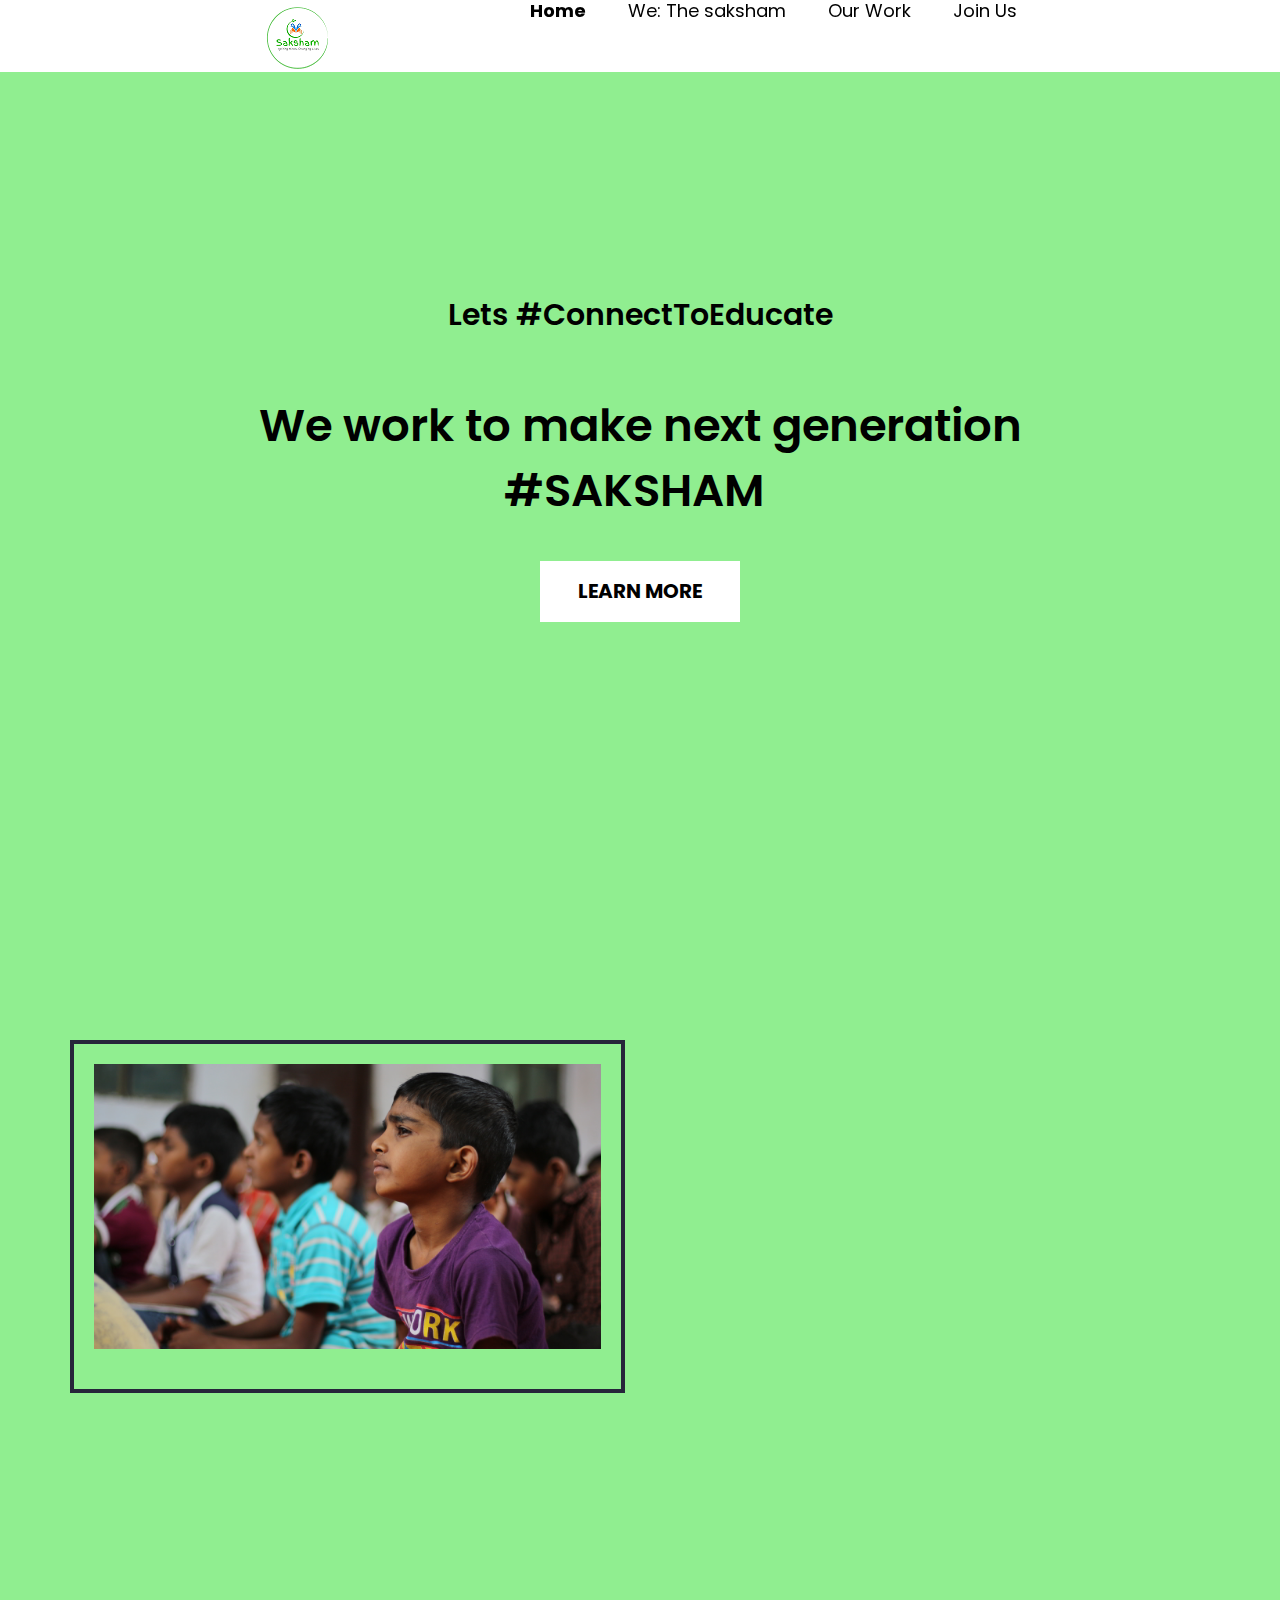
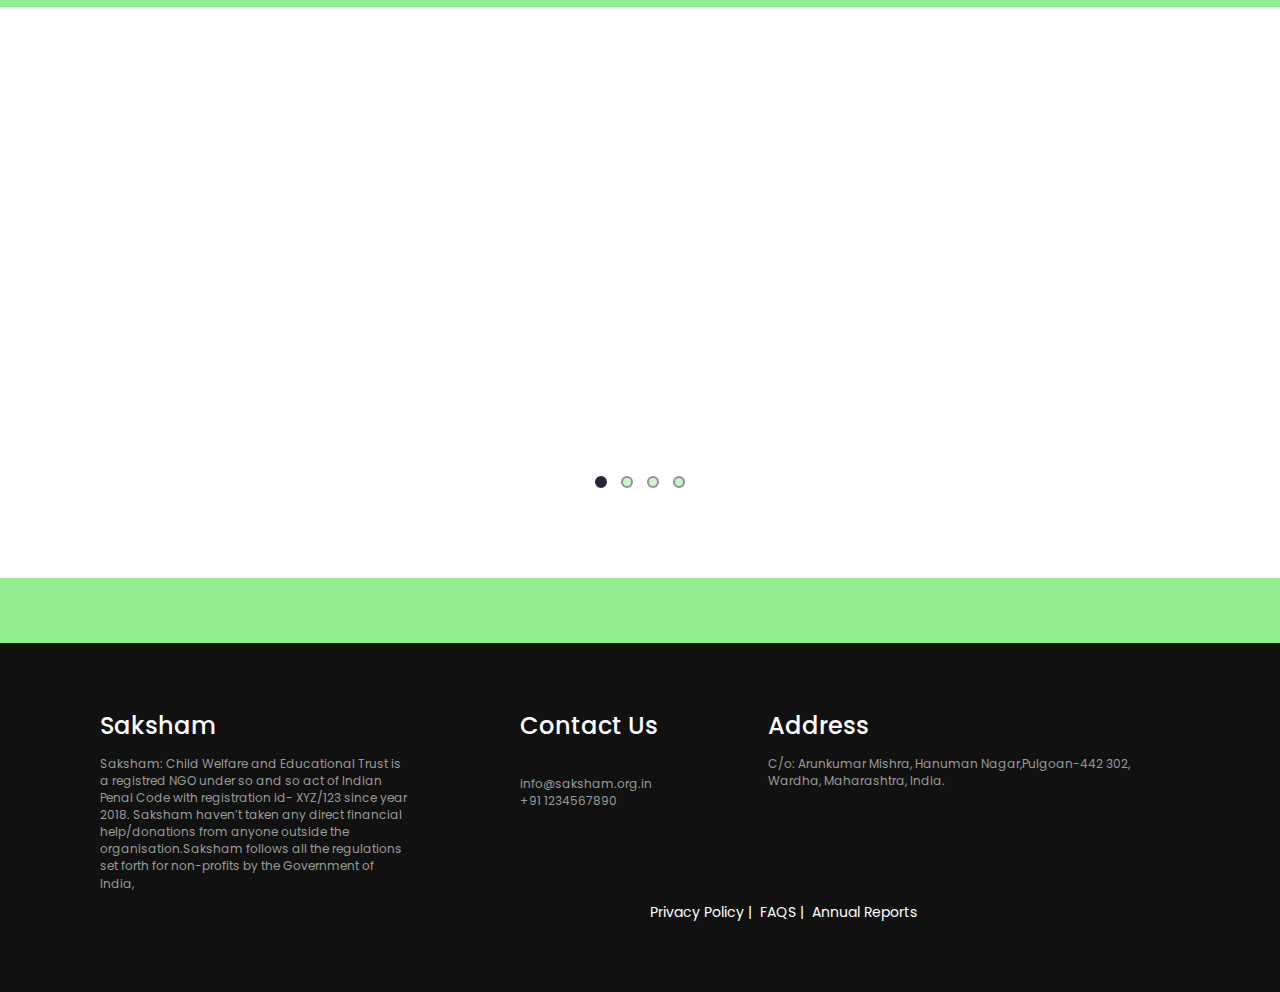
==== commit d73b57e6: "Updated the image extension for overview" ====
--- a/index.html
+++ b/index.html
@@ -104,7 +104,7 @@
 		<div class="row">
 
 			<div class="col-md-6 col-sm-12">
-				<img src="images/overview-img.jpg" class="img-responsive" alt="Overview">
+				<img src="images/overview-img.JPG" class="img-responsive" alt="Overview">
 				<blockquote class="wow fadeInUp" data-wow-delay="1.9s">We at Saksham belive in the tremendous power of quality education. We work together to reach the needy and uplift them through the power of education </blockquote>
 			</div>
 
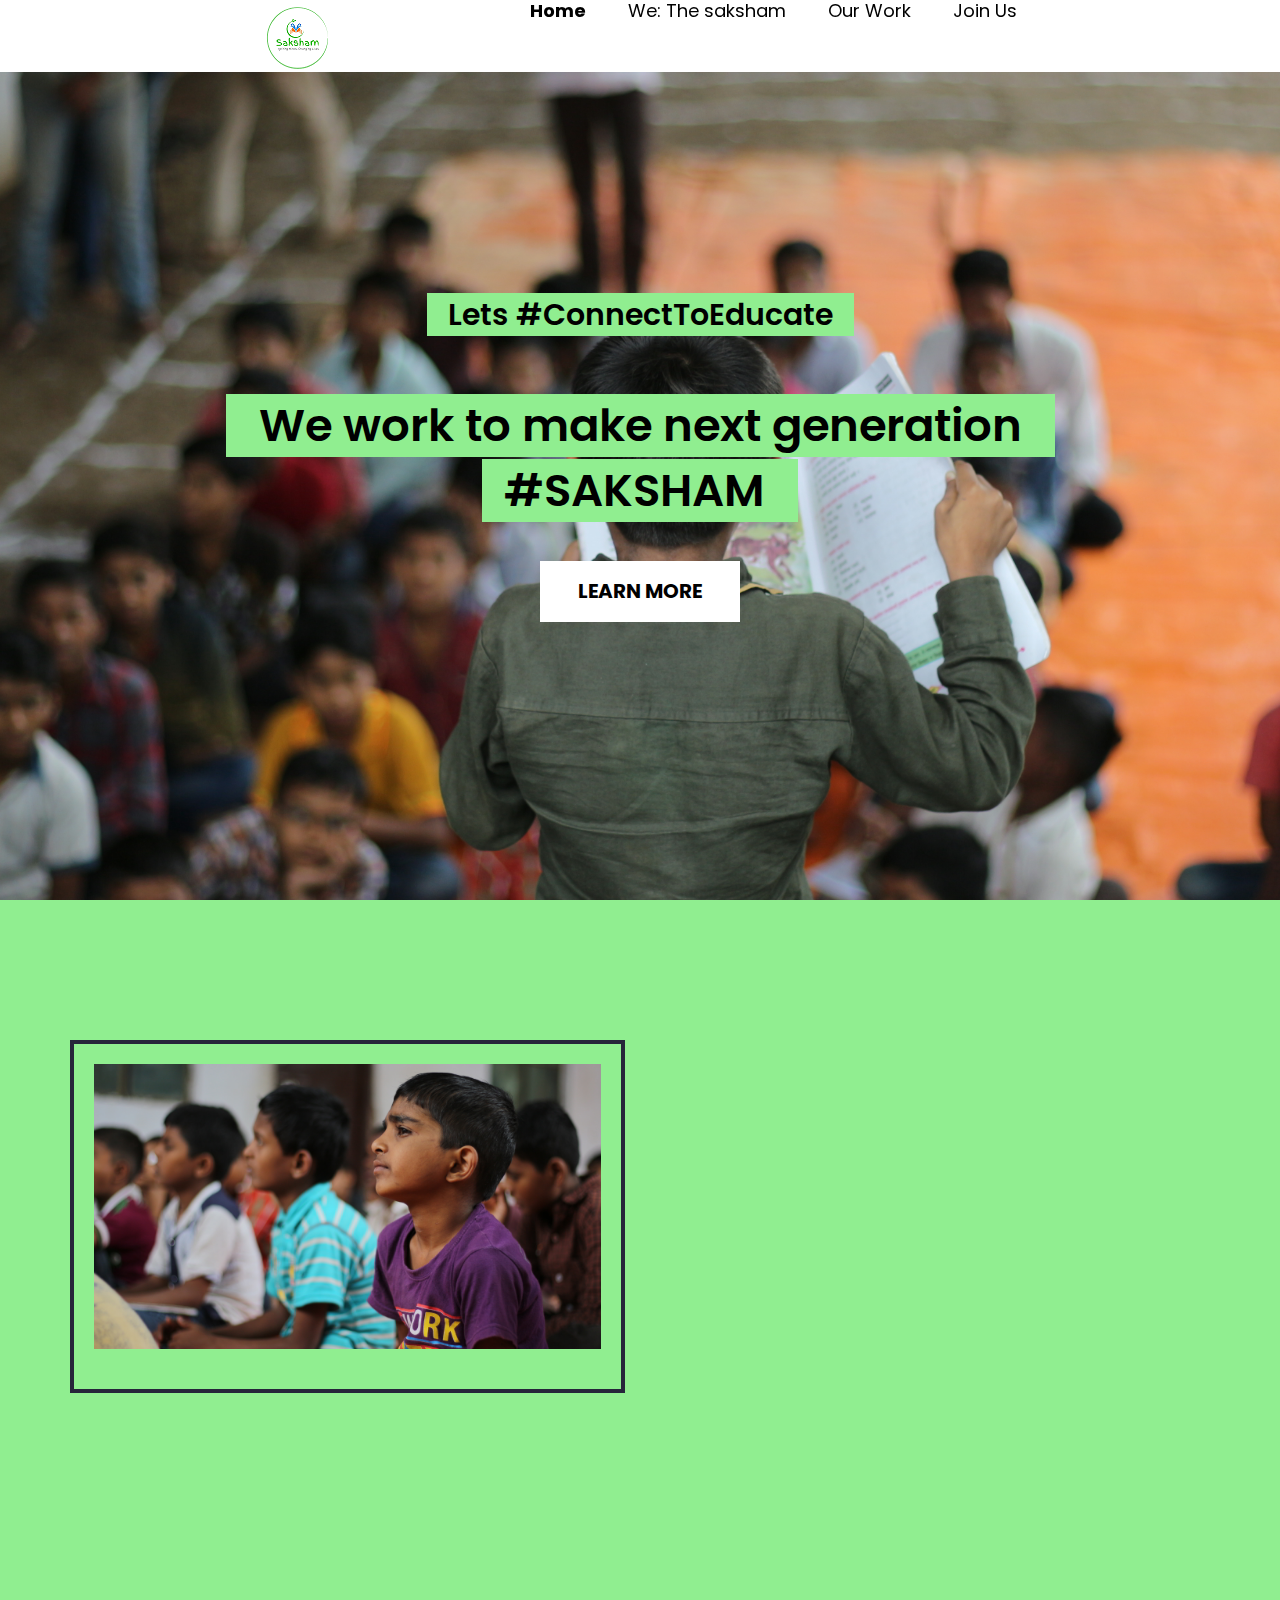
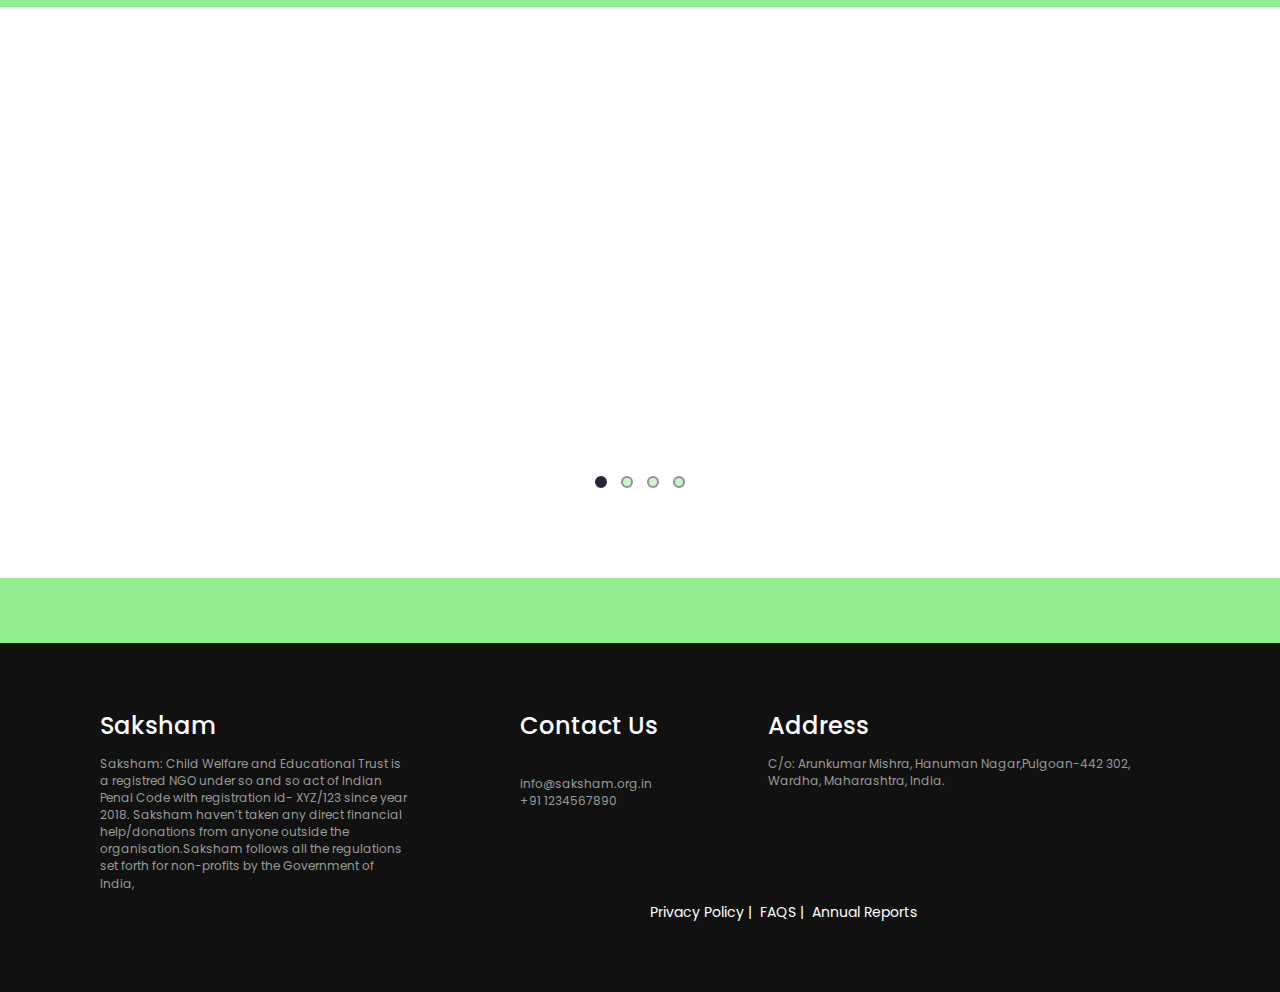
==== commit 27b0ecc3: "tooltip" ====
--- a/index.html
+++ b/index.html
@@ -64,13 +64,13 @@
 				<a href="#" style="font-weight: 700;"> <!--data-toggle="tooltip" title="Home"-->Home</a>
 				</li>
 				<li>
-				<a href="we.html"  data-toggle="tooltip" title="Know more about Saksham">We: The saksham</a>
-				</li>
-				<li>
-				<a href="our_work.html" data-toggle="tooltip" title="Our Work & contribution towards society">Our Work</a>
-				</li>
-				<li>
-				<a href="#" data-toggle="tooltip" title="Join Saksham">Join Us</a>
+				<a href="we.html"  title="Know more about Saksham">We: The saksham</a>
+				</li>
+				<li>
+				<a href="our_work.html"  title="Our Work & contribution towards society">Our Work</a>
+				</li>
+				<li>
+				<a href="#"  title="Join Saksham">Join Us</a>
 				</li>
 			</ul>
 		</div>
--- a/css/style.css
+++ b/css/style.css
@@ -43,6 +43,7 @@
 
 #home p,
 #overview p,
+#Work p,
 #testimonial p {
     color: #707070;
     font-size: 20px;
@@ -290,8 +291,78 @@
   background: #26253a;
   color: #ffffff;
 }
-
-
+/*---------------------------------------
+   Work  section              
+-----------------------------------------*/
+#Work{
+padding-top: 14rem;
+  padding-bottom: 20rem;
+  position: relative;
+}
+#Work img {
+  padding: 20px 20px 20px 20px;
+  animation-name:mymove;
+}
+#Work blockquote {
+  background: #ffffff;
+  box-shadow: 0px 2px 8px 10px rgba(50, 50, 50, 0.04);
+  border: 5px solid #26253a;
+  width:1000px;
+  word-spacing: 1px;
+  letter-spacing: 1px;
+  position: absolute;
+  font-size: 20px;
+  top: 80px;
+  left: 80px;
+  padding: 42px 32px;
+}
+#Work .overview-detail {
+  position: relative;
+  top: 40px;
+}
+
+#Work .btn {
+  background: transparent;
+  border: 4px solid #26253a;
+  border-radius: 0px;
+  font-size: 22px;
+  font-weight: 600;
+  letter-spacing: 4px;
+  text-transform: uppercase;
+  padding: 14px 46px;
+  transition: all 0.4s ease-in-out;
+  margin-top: 32px;
+}
+#Work .btn:hover {
+  background: #26253a;
+  color: #ffffff;
+}
+
+/*--------------------------------------
+    Introduction
+---------------------------------------*/
+#Introduction{
+ padding:100px;
+}
+
+#Intro blockquote {
+  background: #ffffff;
+  box-shadow: 0px 2px 8px 10px rgba(50, 50, 50, 0.04);
+  height:200px;
+  letter-spacing: 1px;
+  position: relative;
+  font-size: 20px;
+  text-align:center;
+  top:30px;
+
+  padding:20px;
+}
+#Intro .img{
+  padding-top:80px;
+}
+#Intro h2{
+  text-align:center;
+}
 
 /*---------------------------------------
    Trainer section              
